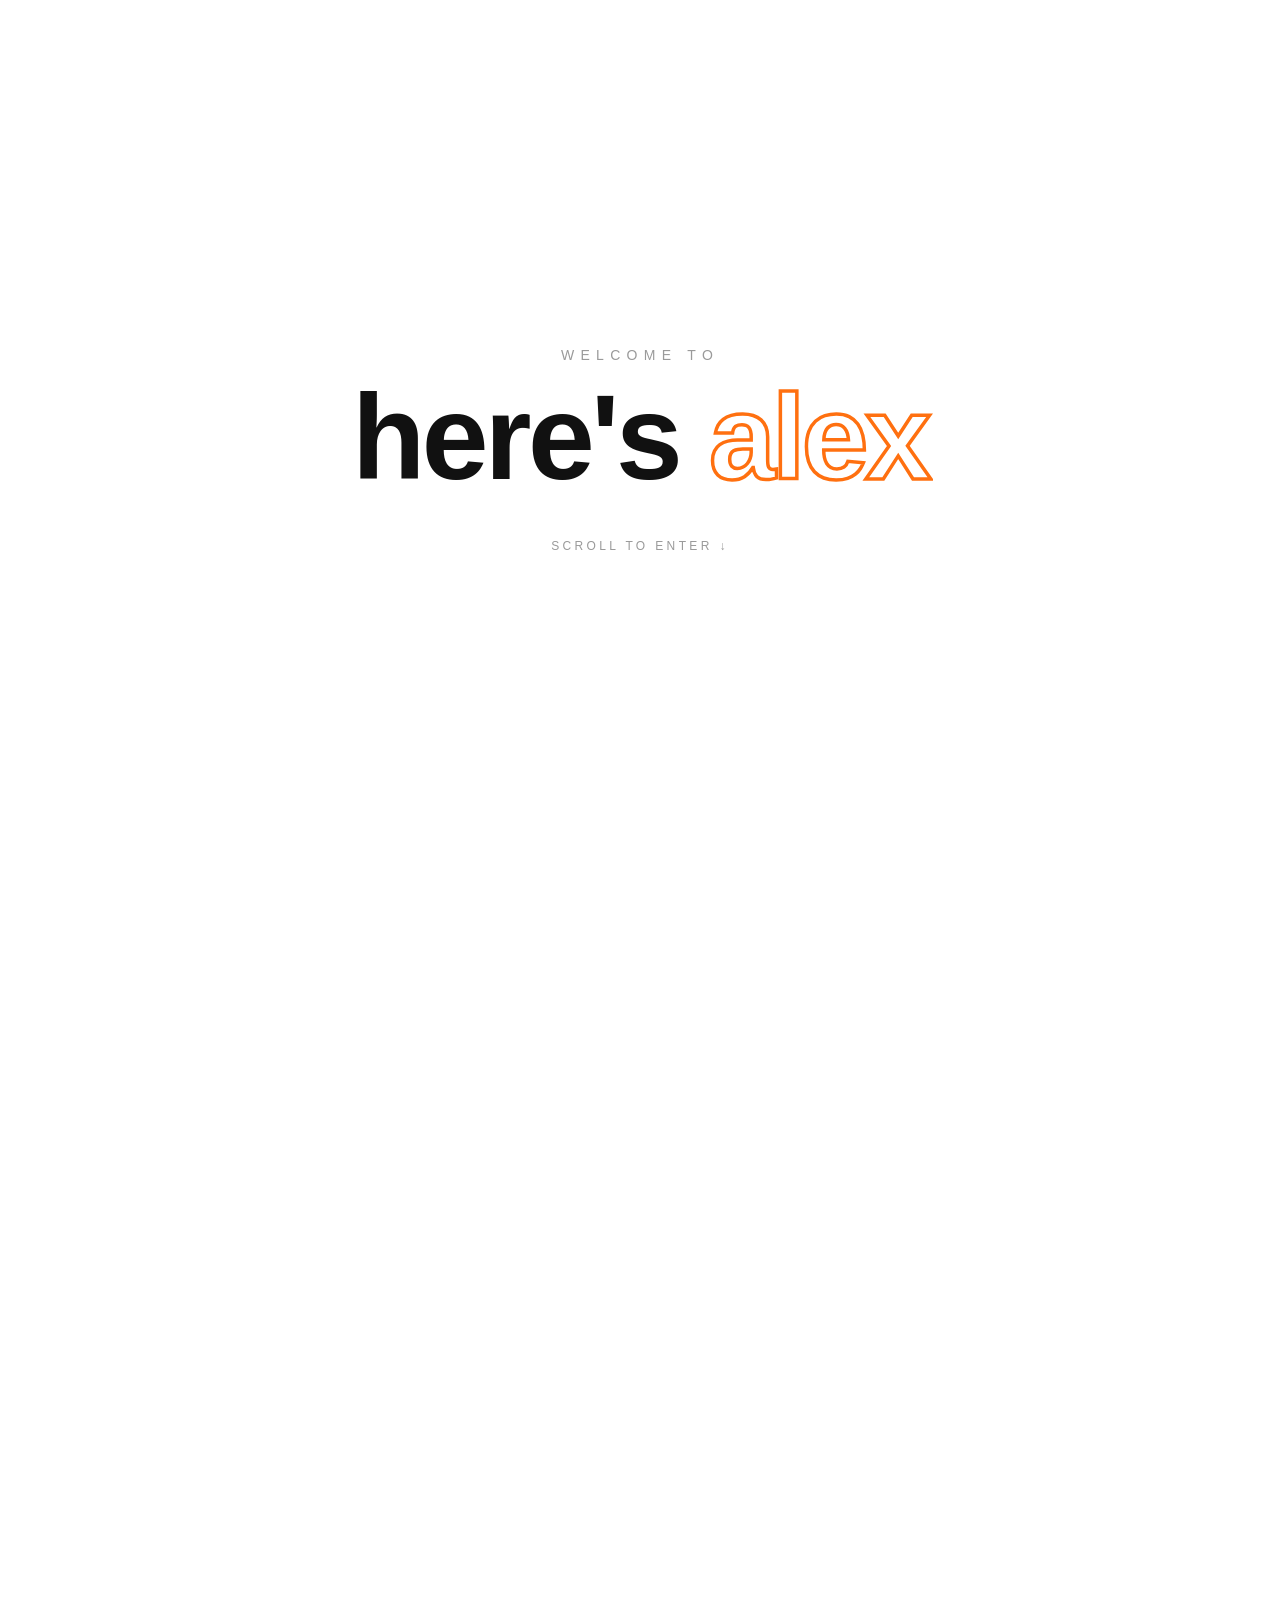
==== index.html @ bb3e1efa "Add real experience/projects, engagement-based HUD timer, project links - HUD timer now counts only " ====
<!DOCTYPE html>
<html lang="en">
<head>
  <meta charset="UTF-8" />
  <meta name="viewport" content="width=device-width, initial-scale=1.0" />
  <title>alex</title>
  <link rel="stylesheet" href="styles.css" />
</head>
<body class="locked">

  <!-- ===== WAAPI WELCOME INTRO (opening splash) ===== -->
  <div class="welcome show" id="welcome" aria-hidden="true">
    <div class="welcome-inner">
      <span class="w-small" id="wSmall">welcome to</span>
      <span class="w-big" id="wBig">here's <span class="cycle">alex</span></span>
      <span class="w-hint" id="wHint">scroll to enter&nbsp;↓</span>
    </div>
  </div>

  <!-- ===== SITE ===== -->
  <main class="site" id="site" aria-hidden="true">

    <!-- fixed header (lives outside the smooth-scroll wrapper) -->
    <header class="nav" id="nav">
      <div class="nav-in">
        <span class="logo">alex</span>
        <div class="nav-right">
          <button class="theme-btn" id="themeBtn" aria-label="Toggle dark mode" title="Toggle dark mode">
            <svg class="ic-moon" viewBox="0 0 24 24" aria-hidden="true"><path d="M21 12.8A9 9 0 1 1 11.2 3a7 7 0 0 0 9.8 9.8z"/></svg>
            <svg class="ic-sun" viewBox="0 0 24 24" aria-hidden="true"><circle cx="12" cy="12" r="4.2"/><line x1="12" y1="2.5" x2="12" y2="5"/><line x1="12" y1="19" x2="12" y2="21.5"/><line x1="2.5" y1="12" x2="5" y2="12"/><line x1="19" y1="12" x2="21.5" y2="12"/><line x1="4.9" y1="4.9" x2="6.4" y2="6.4"/><line x1="17.6" y1="17.6" x2="19.1" y2="19.1"/><line x1="4.9" y1="19.1" x2="6.4" y2="17.6"/><line x1="17.6" y1="6.4" x2="19.1" y2="4.9"/></svg>
          </button>
        </div>
      </div>
    </header>

    <!-- live activity HUD -->
    <aside class="hud" id="hud" aria-hidden="true">
      <div class="hud-row">
        <span class="hud-dot"></span>
        <span class="hud-live">LIVE</span>
        <span class="hud-time" id="hudTime">00:00</span>
      </div>
      <p class="hud-since">since you arrived, alex has</p>
      <p class="hud-metric"><span class="hud-count" id="hudCount">0</span><span class="hud-label" id="hudLabel">ideas sketched</span></p>
    </aside>

    <!-- smooth-scroll content -->
    <div class="smooth-content" id="smoothContent">
      <!-- hero (full-width so the video collage can reach the edges) -->
      <section class="hero">
        <div class="hero-videos" aria-hidden="true">
          <!-- swap each src for your own clip; the container sets portrait/landscape -->
          <div class="vid v1 land"><video src="assets/VSA%20UCR%20APP.mp4" autoplay muted loop playsinline preload="auto"></video></div>
          <div class="vid v2 port"><video src="assets/portrait1.mp4" autoplay muted loop playsinline preload="auto"></video></div>
          <div class="vid v3 port"><video src="assets/sowinugc.mp4" autoplay muted loop playsinline preload="auto"></video></div>
          <div class="vid v4 land"><video src="assets/unemployment.mp4" autoplay muted loop playsinline preload="auto"></video></div>
          <div class="vid v5 land"><video src="assets/roblox.mp4" autoplay muted loop playsinline preload="auto"></video></div>
        </div>

        <div class="wrap hero-copy">
          <p class="hero-kicker" data-reveal>portfolio · 2026</p>
          <h1 class="hero-title" data-reveal>here's <span class="cycle">alex</span><img class="name-gif" src="assets/name.gif" alt="" aria-hidden="true" onerror="this.style.display='none'" /></h1>
          <p class="hero-sub" data-reveal>Hey, I'm Alex — a 4th-year student at Northeastern, all about building things and growing. I'm studying finance, brand management, and data science, and I'm always chasing the next big thing. I love turning my passions into creative and entrepreneurial outlets, with a ton of hands-on experience in social media marketing and project management.</p>
          <div class="hero-scroll" data-reveal><span class="scroll-dot"></span> scroll to begin</div>
        </div>
      </section>

      <!-- story: experience + resume viewer -->
      <div class="wrap">
        <section class="story">
          <article class="panel panel-exp" data-reveal style="--dx:-90px">
            <!-- LEFT: sleek clickable resume preview with version tabs -->
            <div class="exp-resume">
              <!-- pick a résumé version; edit data-file / data-download to add your own -->
              <div class="resume-tabs" id="resumeTabs" role="tablist" aria-label="Choose a résumé version">
                <button class="resume-tab is-active" role="tab" aria-selected="true"
                        data-file="assets/JPMC_Alex_Mohammed_Resume%20%282%29.pdf"
                        data-download="Alex_Mohammed_Finance_Resume.pdf">Finance</button>
                <button class="resume-tab" role="tab" aria-selected="false"
                        data-file="assets/Marketing_Resume.pdf"
                        data-download="Alex_Mohammed_Marketing_Resume.pdf">Marketing</button>
                <button class="resume-tab" role="tab" aria-selected="false"
                        data-file="assets/Data_Resume.pdf"
                        data-download="Alex_Mohammed_Data_Resume.pdf">Data Science</button>
              </div>

              <a class="resume-frame" id="resumeFrame" href="assets/JPMC_Alex_Mohammed_Resume%20%282%29.pdf" target="_blank" rel="noopener" aria-label="Open résumé in a new tab">
                <span class="resume-crop" id="resumeCrop">
                  <object class="resume-doc" data="assets/JPMC_Alex_Mohammed_Resume%20%282%29.pdf#toolbar=0&navpanes=0&scrollbar=0&statusbar=0&view=FitH" type="application/pdf">
                    <span class="resume-fallback">
                      <span class="resume-fallback-ic">📄</span>
                      <span>Drop this résumé in as a PDF (in the site folder) and it'll preview right here.</span>
                    </span>
                  </object>
                </span>
                <span class="resume-overlay"><span class="resume-cta">View résumé ↗</span></span>
              </a>
              <div class="resume-actions">
                <a class="pill" id="resumeDownload" href="assets/JPMC_Alex_Mohammed_Resume%20%282%29.pdf" download="Alex_Mohammed_Finance_Resume.pdf">Download résumé ↓</a>
              </div>
            </div>

            <!-- RIGHT: experience copy -->
            <div class="exp-copy">
              <span class="tl-year">02 · experience</span>
              <h2 class="panel-title">Experience</h2>
              <ul class="tl-list">
                <li><span>2026 —</span> Founder · Sowin</li>
                <li><span>2026 —</span> Incoming Analyst · Wayfair</li>
                <li><span>2025 —</span> Marketing Manager · CSDS, Northeastern</li>
                <li><span>2023 —</span> Student Body President · SGA Northeastern</li>
                <li><span>2021 —</span> Founder · Alex's Eatery</li>
              </ul>
              <p class="tl-text">Founder at heart — from a 5k-MRR baked-goods business to 700k+ monthly organic impressions in marketing, now building a Christian social platform and joining Wayfair as an analyst.</p>
            </div>
          </article>
        </section>
      </div>

      <!-- timeline -->
      <div class="wrap">
        <section class="timeline" id="timeline">
          <div class="tl-line"><span class="tl-fill" id="tlFill"></span></div>
          <span class="tl-arrow" id="tlArrow"></span>

          <div class="tl-item left">
            <span class="tl-node"></span>
            <article class="tl-box" data-reveal>
              <span class="tl-year">03 · hackathon</span>
              <h2 class="tl-title">Math Monsters</h2>
              <div class="ph"></div>
              <p class="tl-text">A gamified math-learning app built at PawHacks — I led UI/UX and frontend. Shipped a working demo and pitch deck.</p>
              <a class="pill" href="https://github.com/Joeweh/MathMonsters" target="_blank" rel="noopener">View project ↗</a>
            </article>
          </div>

          <div class="tl-item right">
            <span class="tl-node"></span>
            <article class="tl-box" data-reveal>
              <span class="tl-year">04 · startup</span>
              <h2 class="tl-title">Sowin</h2>
              <div class="ph"></div>
              <p class="tl-text">Founder — building a Christian social + Bible platform from the ground up. Live on the App Store.</p>
              <a class="pill" href="https://apps.apple.com/us/app/sowin-social-bible-app/id6761856289" target="_blank" rel="noopener">View on App Store ↗</a>
            </article>
          </div>

          <div class="tl-item left">
            <span class="tl-node"></span>
            <article class="tl-box" data-reveal>
              <span class="tl-year">05 · pictures</span>
              <h2 class="tl-title">Gallery</h2>
              <div class="tl-gallery">
                <div class="ph"></div><div class="ph"></div><div class="ph"></div>
                <div class="ph"></div><div class="ph"></div><div class="ph"></div>
              </div>
              <p class="tl-text">A grid for your photos — replace each tile with an image.</p>
            </article>
          </div>

          <div class="tl-item right">
            <span class="tl-node"></span>
            <article class="tl-box" data-reveal>
              <span class="tl-year">06 · contact</span>
              <h2 class="tl-title">Say hello</h2>
              <p class="tl-text">hello@alex.me</p>
              <div class="socials"><span></span><span></span><span></span><span></span></div>
              <button class="pill dark">Get in touch</button>
            </article>
          </div>
        </section>
      </div>

      <!-- integrations-style tool grid -->
      <section class="tools" data-reveal style="--dx:0">
        <div class="tools-head">
          <h2 class="tools-title">The tools I build with</h2>
          <p class="tools-sub">Design, brand, data, and everything in between — the kit I reach for daily.</p>
        </div>
        <div class="tools-grid">
          <div class="tool-card tool-feature">
            <span class="feature-mark">alex's toolbox</span>
            <span class="feature-pill">the essentials</span>
          </div>
          <div class="tool-card"><img src="assets/2.png" alt="" /></div>
          <div class="tool-card"><img src="assets/3.png" alt="" /></div>
          <div class="tool-card"><img src="assets/4.png" alt="" /></div>
          <div class="tool-card"><img src="assets/5.png" alt="" /></div>
          <div class="tool-card"><img src="assets/6.png" alt="" /></div>
          <div class="tool-card"><img src="assets/7.png" alt="" /></div>
        </div>
      </section>

      <footer class="foot">
        <div class="foot-in">
          <span>© 2026 alex</span>
          <span>built with the web animations api</span>
        </div>
      </footer>
    </div>
  </main>

  <script src="script.js"></script>
</body>
</html>
---- styles.css ----
/* ---------- base ---------- */
:root {
  --ink: #111111;
  --muted: #9a9a9a;
  --soft: #666666;
  --line: #e9e9e9;
  --bg: #ffffff;
  --card: #ffffff;
  --ph1: #f2f2f2;
  --ph2: #d9d9d9;
  --ph-bg: #eaeaea;
  --panel: rgba(255, 255, 255, 0.82);
  --swatch: #ececec;
  --shadow: rgba(0, 0, 0, 0.06);
  --live: #e5484d;
  --cursor: url("assets/cursor.png") 32 32, auto;   /* hotspot = image center */
  --ease: cubic-bezier(0.22, 1, 0.36, 1);
}
:root.dark {
  --ink: #f4f4f4;
  --muted: #6f6f6f;
  --soft: #a6a6a6;
  --line: #262626;
  --bg: #0d0d0d;
  --card: #161616;
  --ph1: #1d1d1d;
  --ph2: #2b2b2b;
  --ph-bg: #1f1f1f;
  --panel: rgba(18, 18, 18, 0.72);
  --swatch: #2a2a2a;
  --shadow: rgba(0, 0, 0, 0.5);
}

* { box-sizing: border-box; margin: 0; padding: 0; }

body {
  font-family: -apple-system, BlinkMacSystemFont, "Segoe UI", Inter, Helvetica, Arial, sans-serif;
  color: var(--ink);
  background: var(--bg);
  -webkit-font-smoothing: antialiased;
  overflow-x: hidden;
  letter-spacing: 0.01em;
  transition: background 0.5s var(--ease), color 0.5s var(--ease);
}

/* no scrolling while the login / intro is up */
body.locked { height: 100%; overflow: hidden; }
html:has(body.locked) { overflow: hidden; }

/* ---------- lock / home ---------- */
.lock {
  position: fixed;
  inset: 0;
  z-index: 50;
  display: grid;
  place-items: center;
  perspective: 900px;
  transition: opacity 0.7s var(--ease), transform 0.7s var(--ease);
}
.lock.hide { opacity: 0; transform: scale(1.04); pointer-events: none; }

.parallax {
  position: relative;
  transform-style: preserve-3d;
  will-change: transform;
}
.lock-inner {
  display: flex;
  flex-direction: column;
  align-items: center;
  gap: 28px;
  transform-style: preserve-3d;
  animation: rise 0.9s var(--ease) both;
}
.mark {
  font-size: 15px;
  font-weight: 500;
  letter-spacing: 0.5em;
  text-transform: uppercase;
  color: var(--muted);
  padding-left: 0.5em;
  transform: translateZ(45px);
}

.open-btn, .enter-btn {
  font: inherit;
  font-size: 15px;
  cursor: pointer;
  border: 1px solid var(--ink);
  background: transparent;
  color: var(--ink);
  padding: 14px 32px;
  border-radius: 999px;
  transition: background 0.4s var(--ease), color 0.4s var(--ease), transform 0.4s var(--ease);
}
.open-btn:hover, .enter-btn:hover { background: var(--ink); color: var(--bg); }
.open-btn:active, .enter-btn:active { transform: scale(0.97); }

.gate {
  display: flex;
  flex-direction: column;
  align-items: center;
  gap: 14px;
  max-height: 0;
  opacity: 0;
  overflow: hidden;
  transform: translateY(8px);
  transition: max-height 0.6s var(--ease), opacity 0.5s var(--ease), transform 0.6s var(--ease);
}
.gate.show { max-height: 160px; opacity: 1; transform: translateY(0); }
.gate.shake { animation: shake 0.4s ease; }
.field { display: flex; gap: 10px; align-items: center; }
.pass {
  font: inherit;
  font-size: 15px;
  padding: 13px 18px;
  width: 200px;
  border: 1px solid var(--line);
  border-radius: 999px;
  background: var(--card);
  color: var(--ink);
  outline: none;
  transition: border-color 0.3s var(--ease);
}
.pass:focus { border-color: var(--ink); }
.enter-btn { padding: 13px 24px; }
.hint { font-size: 13px; color: var(--muted); }
.hint span { color: var(--ink); }

/* ---------- WAAPI welcome intro ---------- */
.welcome {
  position: fixed;
  inset: 0;
  z-index: 40;
  background: var(--bg);
  display: none;
  place-items: center;
  opacity: 0;
}
.welcome.show { display: grid; opacity: 1; }
.welcome-inner { text-align: center; }
.w-small {
  display: block;
  font-size: 14px;
  letter-spacing: 0.45em;
  text-transform: uppercase;
  color: var(--muted);
  opacity: 0;               /* WAAPI drives these in */
}
.w-big {
  display: block;
  font-size: clamp(44px, 10vw, 120px);
  font-weight: 800;
  letter-spacing: -0.03em;
  line-height: 1;
  margin-top: 14px;
  opacity: 0;
}
/* per-letter wave fluctuation on the splash "here's alex" (--wi set in JS) */
.wch {
  display: inline-block;
  animation: waveText 1.9s ease-in-out infinite;
  animation-delay: calc(var(--wi, 0) * -0.08s);
}
.cycle .wch { color: transparent; -webkit-text-stroke: 3.5px #ff7010; }
@keyframes waveText {
  0%, 100% { transform: translateY(0.12em); }
  50%      { transform: translateY(-0.12em); }
}
.outline { -webkit-text-stroke: 1.8px var(--ink); color: transparent; }
.w-hint {
  display: block;
  margin-top: 42px;
  font-size: 12px;
  letter-spacing: 0.28em;
  text-transform: uppercase;
  color: var(--muted);
  opacity: 0;                 /* WAAPI fades it in */
  cursor: pointer;
  animation: bob 1.8s var(--ease) infinite;
}

/* ---------- shared bits ---------- */
.pill {
  font: inherit;
  font-size: 13px;
  cursor: pointer;
  border: 1px solid var(--ink);
  background: transparent;
  color: var(--ink);
  padding: 11px 22px;
  border-radius: 999px;
  white-space: nowrap;
  transition: background 0.35s var(--ease), color 0.35s var(--ease), transform 0.3s var(--ease);
}
.pill:hover { background: var(--ink); color: var(--bg); }
.pill:active { transform: scale(0.97); }
.pill.dark { background: var(--ink); color: var(--bg); }
.pill.dark:hover { opacity: 0.85; }

.ph {
  position: relative;
  border-radius: 12px;
  overflow: hidden;
  aspect-ratio: 16 / 10;
  background: var(--ph-bg);
}
.ph::before {
  content: "";
  position: absolute;
  inset: 0;
  background: linear-gradient(135deg, var(--ph1), var(--ph2));
  transition: transform 0.6s var(--ease);
}
.ph::after {
  content: "";
  position: absolute;
  inset: 0;
  background: url("data:image/svg+xml,%3Csvg%20xmlns='http://www.w3.org/2000/svg'%20viewBox='0%200%2024%2024'%20fill='none'%20stroke='%23b0b0b0'%20stroke-width='1.5'%20stroke-linecap='round'%20stroke-linejoin='round'%3E%3Crect%20x='3'%20y='3'%20width='18'%20height='18'%20rx='2'/%3E%3Ccircle%20cx='8.5'%20cy='8.5'%20r='1.6'/%3E%3Cpath%20d='M21%2015l-5-5L5%2021'/%3E%3C/svg%3E") center / 40px no-repeat;
  opacity: 0.55;
  transition: transform 0.6s var(--ease);
}
.ph:hover::before, .ph:hover::after { transform: scale(1.06); }
.ph.portrait { aspect-ratio: 3 / 4; }

/* scroll-reveal: content slides in from a side (--dx set per element in JS) */
[data-reveal] {
  opacity: 0;
  transform: translateX(var(--dx, 0));
  transition: opacity 0.95s var(--ease), transform 0.95s var(--ease);
  transition-delay: calc(var(--i, 0) * 90ms);
  will-change: transform, opacity;
}
[data-reveal].in { opacity: 1; transform: translateX(0); }

/* ---------- site shell ---------- */
.site {
  background: var(--bg);
  opacity: 0;
  pointer-events: none;
  transition: opacity 0.6s var(--ease);
}
.site.reveal { opacity: 1; pointer-events: auto; }

/* header — fixed, sits above the (possibly transformed) content */
.nav {
  position: fixed;
  top: 0; left: 0; right: 0;
  z-index: 30;
  background: var(--panel);
  backdrop-filter: blur(10px);
  -webkit-backdrop-filter: blur(10px);
  border-bottom: 1px solid var(--line);
}
.nav-in {
  max-width: 100%;
  margin: 0;
  padding: 16px 44px;    /* hug the edges instead of a centered container */
  display: flex;
  align-items: center;
  justify-content: space-between;
}
/* nav "alex" runs the exact same color cycle as the hero name (same anim + timing = in sync) */
.logo {
  font-weight: 700;
  font-size: 18px;
  letter-spacing: 0.02em;
  color: #ff7010;
  animation: nameCycle 4s linear infinite;
  will-change: filter;
}
.nav-right { display: flex; align-items: center; gap: 18px; }

/* dark-mode toggle */
.theme-btn {
  display: grid;
  place-items: center;
  width: 40px; height: 40px;
  border-radius: 50%;
  border: 1px solid var(--line);
  background: transparent;
  color: var(--ink);
  cursor: pointer;
  transition: border-color 0.25s var(--ease), transform 0.2s var(--ease);
}
.theme-btn:hover { border-color: var(--ink); }
.theme-btn:active { transform: scale(0.92); }
.theme-btn svg { width: 18px; height: 18px; fill: none; stroke: currentColor; stroke-width: 2; stroke-linecap: round; stroke-linejoin: round; }
.theme-btn .ic-sun { display: none; }
:root.dark .theme-btn .ic-moon { display: none; }
:root.dark .theme-btn .ic-sun { display: block; }

/* smooth-scroll content wrapper */
.smooth-content { width: 100%; }
.smooth-content.smoothing {
  position: fixed;
  top: 0; left: 0;
  z-index: 1;
  will-change: transform;
  backface-visibility: hidden;
}

.wrap { max-width: 1000px; margin: 0 auto; padding: 0 28px; }

/* hero */
.hero {
  min-height: 80vh;
  display: flex;
  flex-direction: column;
  justify-content: center;
  padding: 180px 0 16px;   /* big gap below nav (top); tight gap to the story (bottom) */
}
.hero-kicker { font-size: 12px; letter-spacing: 0.3em; text-transform: uppercase; color: var(--muted); }
.hero-title {
  font-size: clamp(52px, 11vw, 150px);
  font-weight: 800;
  line-height: 0.92;
  letter-spacing: -0.035em;
  margin-top: 18px;
}
.hero-title .outline { -webkit-text-stroke: 2px var(--ink); }
/* "alex" is outlined text that cycles the gif's colors (GPU hue-rotate) */
.cycle {
  color: transparent;
  -webkit-text-stroke: 3.5px #ff7010;   /* thicker than the old 2px; orange base for hue-rotate */
  animation: nameCycle 4s linear infinite;
  will-change: filter;
}
@keyframes nameCycle {
  from { filter: hue-rotate(0deg); }
  to   { filter: hue-rotate(360deg); }
}
.name-gif {
  height: 0.72em;          /* scales with the title size */
  width: auto;
  vertical-align: -0.06em; /* nudge to sit on the text */
  margin-left: 0.22em;
  border-radius: 16px;
  object-fit: cover;
}
.hero-sub { margin-top: 26px; max-width: 44ch; font-size: 16px; color: var(--soft); line-height: 1.65; }
.hero-scroll {
  margin-top: 44px;
  width: fit-content;   /* don't span full width and block the video behind it */
  display: flex;
  align-items: center;
  gap: 12px;
  font-size: 12px;
  letter-spacing: 0.2em;
  text-transform: uppercase;
  color: var(--muted);
}
.scroll-dot {
  width: 22px; height: 22px;
  border-radius: 50%;
  border: 1px solid var(--muted);
  position: relative;
}
.scroll-dot::after {
  content: "";
  position: absolute;
  left: 50%; top: 5px;
  width: 3px; height: 6px;
  border-radius: 2px;
  background: var(--muted);
  transform: translateX(-50%);
  animation: scrolldot 1.6s var(--ease) infinite;
}

/* hero video collage — translucent, behind the text, brighten on hover (no scaling) */
.hero { position: relative; }
/* container ignores the mouse so hovers reach videos behind it; text re-enables it */
.hero-copy { position: relative; z-index: 2; pointer-events: none; }
.hero-copy > * { pointer-events: auto; }
.hero-videos { position: absolute; inset: 0; z-index: 1; pointer-events: none; }

.vid {
  position: absolute;
  border-radius: 14px;
  overflow: hidden;
  background: var(--ph-bg);
  box-shadow: 0 18px 50px var(--shadow);
  opacity: 0;                   /* revealed by JS after the text animates in */
  pointer-events: auto;         /* still hoverable where not covered by text */
  transition: opacity 0.75s var(--ease);
  animation: vfloat 7s ease-in-out infinite;
  will-change: transform, opacity;
}
.vid.in { opacity: 0.3; }               /* translucent resting state */
.vid.in:hover { opacity: 0.96; }        /* more apparent on hover — opacity only, never grows */
.vid video { width: 100%; height: 100%; object-fit: cover; display: block; }

.vid.land { width: 210px; aspect-ratio: 16 / 10; }
.vid.port { width: 150px; aspect-ratio: 9 / 16; }

.v1 { left: 3%;  top: 15%; animation-duration: 7s;   animation-delay: 0s; }
.v2 { left: 6%;  top: 40%; animation-duration: 9s;   animation-delay: -3s; }
.v3 { right: 6%; top: 15%; animation-duration: 8s;   animation-delay: -1.5s; }
.v4 { left: 51%; top: 60%; animation-duration: 6.5s; animation-delay: -4s; }
.v5 { right: 13%; top: 66%; animation-duration: 7.5s; animation-delay: -2s; }

@keyframes vfloat { 0%,100% { transform: translateY(-7px); } 50% { transform: translateY(7px); } }

/* ---------- toolkit: full-width rotating logo marquee ---------- */
.toolkit { padding: 24px 0 6px; }
.toolkit-head { padding: 0 20px; text-align: center; }   /* small + centered */
.toolkit-title { font-size: clamp(18px, 2.4vw, 24px); font-weight: 700; letter-spacing: -0.01em; margin: 6px 0 4px; }
.toolkit-sub { font-size: 13px; margin-bottom: 22px; }
.marquee {
  overflow: hidden;
  width: 100%;
  padding: 48px 0;                          /* much taller bar */
  background: rgba(18, 18, 18, 0.45);       /* dark, translucent (flat) */
  border-top: 1px solid rgba(255, 255, 255, 0.08);
  border-bottom: 1px solid rgba(255, 255, 255, 0.08);
  -webkit-mask-image: linear-gradient(90deg, transparent, #000 7%, #000 93%, transparent);
  mask-image: linear-gradient(90deg, transparent, #000 7%, #000 93%, transparent);
}
.marquee-track {
  display: flex;
  gap: 22px;
  width: max-content;
  animation: marquee 32s linear infinite;
}
.marquee:hover .marquee-track { animation-play-state: paused; }   /* pause on hover */
.logo-chip {
  flex: 0 0 auto;
  width: 210px;
  height: 130px;
  border-radius: 16px;
  background-color: rgba(255, 255, 255, 0.05);
  border: 1px solid rgba(255, 255, 255, 0.12);
  background-image: url("data:image/svg+xml,%3Csvg%20xmlns='http://www.w3.org/2000/svg'%20viewBox='0%200%2024%2024'%20fill='none'%20stroke='%23888'%20stroke-width='1.5'%20stroke-linecap='round'%20stroke-linejoin='round'%3E%3Crect%20x='3'%20y='3'%20width='18'%20height='18'%20rx='2'/%3E%3Ccircle%20cx='8.5'%20cy='8.5'%20r='1.6'/%3E%3Cpath%20d='M21%2015l-5-5L5%2021'/%3E%3C/svg%3E");
  background-repeat: no-repeat;
  background-position: center;
  background-size: 42px;
}
/* real logos: sit on the dark bar in color, slightly translucent, full on hover */
img.logo-chip {
  background: none;
  border: none;
  object-fit: contain;
  padding: 22px;
  opacity: 0.5;
  transition: opacity 0.35s var(--ease);
}
img.logo-chip:hover { opacity: 1; }
@keyframes marquee { from { transform: translateX(0); } to { transform: translateX(-50%); } }

/* ---------- story: big panels linked by a looping arrow ---------- */
.story { position: relative; padding: 10px 0 30px; }
.panel {
  width: 66%;
  background: var(--card);
  border: 1px solid var(--line);
  border-radius: 24px;
  padding: 40px;
  box-shadow: 0 24px 70px var(--shadow);
}
.panel-a { margin-right: auto; }   /* 2/3, hugging the left */
.panel-b { margin-left: auto; }    /* 2/3, hugging the right */
.panel-title { font-size: clamp(28px, 4.4vw, 44px); font-weight: 800; letter-spacing: -0.02em; margin: 10px 0 24px; }
.panel-a .panel-body { display: grid; grid-template-columns: 190px 1fr; gap: 30px; align-items: center; }
.panel-a .panel-body .ph { aspect-ratio: 3 / 4; }
.panel-copy .pill { margin-top: 20px; }
.panel-b .tl-list li { font-size: 16px; }

/* experience panel: resume viewer (left) + copy (right), full-width & left-aligned */
.panel-exp {
  /* shift left on wide screens (never past the viewport edge on smaller ones) */
  --shift: clamp(0px, calc((100vw - 1000px) / 2), 120px);
  width: calc(100% + var(--shift));
  margin-left: calc(-1 * var(--shift));
  margin-right: auto;
  display: grid;
  grid-template-columns: minmax(300px, 44%) 1fr;
  gap: 44px;
  align-items: stretch;
}
.exp-resume { display: flex; flex-direction: column; gap: 14px; }
/* résumé version selector */
.resume-tabs { display: flex; gap: 8px; flex-wrap: wrap; }
.resume-tab {
  font: inherit;
  font-size: 12.5px;
  cursor: pointer;
  padding: 8px 15px;
  border-radius: 999px;
  border: 1px solid rgba(255, 255, 255, 0.22);
  background: rgba(255, 255, 255, 0.05);
  color: rgba(255, 255, 255, 0.75);
  white-space: nowrap;
  transition: background 0.3s var(--ease), color 0.3s var(--ease), border-color 0.3s var(--ease);
}
.resume-tab:hover { color: #fff; border-color: rgba(255, 255, 255, 0.45); }
.resume-tab.is-active { background: #fff; color: #111; border-color: #fff; }
/* clickable media-style tile, sized to a letter page so the PDF fills it edge-to-edge */
.resume-frame {
  position: relative;
  display: block;
  width: 100%;
  aspect-ratio: 8.5 / 11;
  border-radius: 18px;
  overflow: hidden;
  padding: 3px;                       /* thickness of the animated border */
  background: transparent;
  text-decoration: none;
  cursor: pointer;
}
/* color-cycling border — same hue-rotate loop as the "alex" name */
.resume-frame::before {
  content: "";
  position: absolute;
  inset: 0;
  border-radius: 18px;
  background: conic-gradient(from 0deg, #ff7010, #ff3d81, #b14dff, #3d7bff, #21c8ff, #2bd67b, #ffd23f, #ff7010);
  animation: nameCycle 4s linear infinite;
}
/* inner crop: clips the PDF's scrollbar out of view and rounds the corners */
.resume-crop {
  position: relative;
  z-index: 1;
  display: block;
  width: 100%;
  height: 100%;
  border-radius: 15px;
  overflow: hidden;
  background: #fff;
}
.resume-doc {
  width: calc(100% + 17px);           /* push the scrollbar past the crop edge */
  height: 100%;
  border: 0;
  display: block;
  background: #fff;
  pointer-events: none;               /* not interactive — clicks open the full PDF */
}
.resume-fallback {
  height: 100%;
  display: flex;
  flex-direction: column;
  align-items: center;
  justify-content: center;
  gap: 14px;
  text-align: center;
  padding: 32px;
  background: var(--ph-bg);
  color: var(--soft);
  font-size: 14px;
  line-height: 1.6;
}
.resume-fallback-ic { font-size: 38px; opacity: 0.65; }
/* hover reveal, like the hero videos */
.resume-overlay {
  position: absolute;
  inset: 3px;
  z-index: 2;
  border-radius: 15px;
  display: flex;
  align-items: flex-end;
  justify-content: center;
  padding: 18px;
  background: linear-gradient(to top, rgba(0, 0, 0, 0.5), rgba(0, 0, 0, 0) 45%);
  opacity: 0;
  transition: opacity 0.35s var(--ease);
  pointer-events: none;
}
.resume-frame:hover .resume-overlay { opacity: 1; }
.resume-cta {
  font-size: 13px;
  color: #fff;
  background: rgba(0, 0, 0, 0.55);
  border: 1px solid rgba(255, 255, 255, 0.4);
  padding: 9px 16px;
  border-radius: 999px;
  -webkit-backdrop-filter: blur(4px);
  backdrop-filter: blur(4px);
}
.resume-actions { display: flex; gap: 10px; flex-wrap: wrap; }
.resume-actions .pill { display: inline-block; text-decoration: none; text-align: center; }
.exp-copy { display: flex; flex-direction: column; justify-content: center; }
.exp-copy .panel-title { margin-top: 10px; }
.exp-copy .tl-list li { font-size: 16px; }

/* ---------- timeline ---------- */
.timeline { position: relative; padding: 40px 0 100px; }
.tl-line {
  position: absolute;
  top: 0; bottom: 0;
  left: 50%;
  width: 2px;
  background: var(--line);
  transform: translateX(-50%);
}
.tl-fill {
  position: absolute;
  left: 0; top: 0;
  width: 100%;
  height: 100%;
  background: #ff5e5e;
  transform: scaleY(0);
  transform-origin: top;
  transition: background 0.45s ease;   /* GD-style color-trigger fade */
}
/* geometry-dash style marker that rides the tip of the fill */
.tl-arrow {
  position: absolute;
  top: 0; left: 50%;
  width: 0; height: 0;
  border-left: 12px solid transparent;
  border-right: 12px solid transparent;
  border-top: 17px solid currentColor;
  color: #ff5e5e;
  transform: translate(-50%, 0);
  filter: drop-shadow(0 0 10px currentColor);
  transition: color 0.45s ease;
  z-index: 3;
  pointer-events: none;
}
.tl-item {
  position: relative;
  width: 50%;
  padding: 30px 52px;
}
.tl-item.left { left: 0; }
.tl-item.right { left: 50%; }
.tl-node {
  position: absolute;
  top: 52px;
  width: 14px; height: 14px;
  border-radius: 50%;
  background: var(--bg);
  border: 2px solid var(--ink);
  z-index: 2;
  transition: transform 0.45s var(--ease), background 0.45s var(--ease);
}
.tl-item.left .tl-node { right: -7px; }
.tl-item.right .tl-node { left: -7px; }
.tl-item.active .tl-node { background: var(--ink); transform: scale(1.6); }

.tl-box {
  background: var(--card);
  border: 1px solid var(--line);
  border-radius: 18px;
  padding: 26px;
  box-shadow: 0 14px 50px var(--shadow);
}
.tl-year { font-size: 11px; letter-spacing: 0.22em; text-transform: uppercase; color: var(--muted); }
.tl-title { font-size: 24px; font-weight: 700; letter-spacing: -0.01em; margin: 8px 0 16px; }
.tl-box .ph { margin-bottom: 4px; }
.tl-text { font-size: 14px; color: var(--soft); line-height: 1.65; margin: 16px 0 18px; }
.tl-list { list-style: none; margin: 4px 0 4px; }
.tl-list li {
  display: flex;
  gap: 12px;
  padding: 12px 0;
  border-bottom: 1px solid var(--line);
  font-size: 15px;
}
.tl-list li:last-child { border-bottom: none; }
.tl-list li span { color: var(--muted); min-width: 62px; }
.tl-gallery { display: grid; grid-template-columns: repeat(3, 1fr); gap: 10px; }
.tl-gallery .ph { aspect-ratio: 1 / 1; border-radius: 10px; }
.socials { display: flex; gap: 10px; margin: 16px 0 20px; }
.socials span {
  width: 30px; height: 30px;
  border-radius: 50%;
  background: var(--swatch);
  transition: background 0.25s var(--ease);
  cursor: pointer;
}
.socials span:hover { background: var(--ink); }

/* ---------- live activity HUD ---------- */
.hud {
  position: fixed;
  left: 22px; bottom: 22px;
  z-index: 30;
  width: 224px;
  padding: 15px 17px;
  background: var(--panel);
  backdrop-filter: blur(12px);
  -webkit-backdrop-filter: blur(12px);
  border: 1px solid var(--line);
  border-radius: 16px;
  box-shadow: 0 16px 50px var(--shadow);
  opacity: 0;
  transform: translateY(14px) scale(0.98);
  transition: opacity 0.6s var(--ease), transform 0.6s var(--ease);
  pointer-events: none;
}
.hud.show { opacity: 1; transform: none; }
.hud-row { display: flex; align-items: center; gap: 8px; font-size: 12px; letter-spacing: 0.08em; }
.hud-dot {
  width: 8px; height: 8px;
  border-radius: 50%;
  background: var(--live);
  animation: pulse 1.6s infinite;
}
.hud-live { font-weight: 700; }
.hud-time { margin-left: auto; color: var(--muted); font-variant-numeric: tabular-nums; }
.hud-since { font-size: 11px; color: var(--muted); margin-top: 12px; }
.hud-metric { display: flex; align-items: baseline; gap: 8px; margin-top: 4px; }
.hud-count { font-size: 26px; font-weight: 800; font-variant-numeric: tabular-nums; line-height: 1; }
.hud-label { font-size: 13px; color: var(--soft); }

/* ---------- integrations-style tool grid ---------- */
.tools { padding: 80px 0 50px; }
.tools-head { text-align: center; max-width: 640px; margin: 0 auto 44px; padding: 0 20px; }
.tools-title { font-size: clamp(26px, 4vw, 40px); font-weight: 800; letter-spacing: -0.02em; }
.tools-sub { margin-top: 12px; color: var(--soft); font-size: 15px; line-height: 1.6; }
.tools-grid {
  max-width: 1100px;
  margin: 0 auto;
  padding: 0 28px;
  display: grid;
  grid-template-columns: repeat(4, 1fr);
  gap: 18px;
}
.tool-card {
  aspect-ratio: 1 / 1;
  background: var(--card);
  border: 1px solid var(--line);
  border-radius: 22px;
  box-shadow: 0 16px 40px var(--shadow);
  display: grid;
  place-items: center;
  padding: 24px;
  transition: transform 0.3s var(--ease), box-shadow 0.3s var(--ease);
}
.tool-card:hover { transform: translateY(-5px); box-shadow: inset 0 1px 0 rgba(150, 120, 175, 0.28), 0 32px 68px rgba(0, 0, 0, 0.46); }
.tool-card img {
  max-width: 64%;
  max-height: 54%;
  object-fit: contain;
  filter: grayscale(1) brightness(0) invert(1);   /* white on the dark card */
  opacity: 0.62;
  transition: filter 0.35s var(--ease), opacity 0.35s var(--ease);
}
.tool-card:hover img { filter: none; opacity: 1; }   /* full color on hover */
/* empty placeholder cards get the image icon */
.tool-card:empty {
  background-image: url("data:image/svg+xml,%3Csvg%20xmlns='http://www.w3.org/2000/svg'%20viewBox='0%200%2024%2024'%20fill='none'%20stroke='%23b0b0b0'%20stroke-width='1.5'%20stroke-linecap='round'%20stroke-linejoin='round'%3E%3Crect%20x='3'%20y='3'%20width='18'%20height='18'%20rx='2'/%3E%3Ccircle%20cx='8.5'%20cy='8.5'%20r='1.6'/%3E%3Cpath%20d='M21%2015l-5-5L5%2021'/%3E%3C/svg%3E");
  background-repeat: no-repeat;
  background-position: center;
  background-size: 40px;
  opacity: 0.7;
}
/* slim featured banner — small + centered so the tools stay the main point */
.tool-feature {
  grid-column: 2 / 4;
  grid-row: 1;
  aspect-ratio: auto;
  background: #0e1120;
  border-color: #0e1120;
  color: #fff;
  display: flex;
  flex-direction: column;
  align-items: center;
  justify-content: center;
  gap: 12px;
  text-align: center;
  box-shadow: 0 24px 60px rgba(0, 0, 0, 0.35);
}
.feature-mark { font-size: clamp(26px, 3.4vw, 38px); font-weight: 800; letter-spacing: -0.02em; color: #ff7010; animation: nameCycle 4s linear infinite; white-space: nowrap; }
.feature-pill { font-size: 12px; padding: 8px 16px; border-radius: 999px; background: rgba(255, 255, 255, 0.1); border: 1px solid rgba(255, 255, 255, 0.18); }

/* ---------- Frame 9-style dark glass card on all card boxes ---------- */
/* rebuilt in CSS (fill #0C0C14, purple top rim, soft shadow) so it scales to any box */
.panel-exp, .tl-box, .tool-card {
  background: rgba(12, 12, 20, 0.94);              /* near-black like Frame 9, a touch translucent */
  -webkit-backdrop-filter: blur(10px) saturate(130%);
  backdrop-filter: blur(10px) saturate(130%);
  border: 1px solid rgba(255, 255, 255, 0.07);
  box-shadow: inset 0 1px 0 rgba(150, 120, 175, 0.28),  /* faint purple rim light */
              0 26px 60px rgba(0, 0, 0, 0.38);
}
/* the card graphic is always dark, so force light, readable text on top */
.panel-exp, .panel-exp .panel-title, .tl-box, .tl-box .tl-title { color: #f5f5f7; }
.panel-exp .tl-year, .tl-box .tl-year,
.panel-exp .tl-text, .tl-box .tl-text,
.panel-exp .tl-list li span, .tl-box .tl-list li span { color: rgba(255, 255, 255, 0.6); }
.panel-exp .tl-list li, .tl-box .tl-list li { border-bottom-color: rgba(255, 255, 255, 0.14); }
.panel-exp .pill, .tl-box .pill { border-color: rgba(255, 255, 255, 0.55); color: #fff; background: transparent; text-decoration: none; display: inline-block; }
.panel-exp .pill:hover, .tl-box .pill:hover,
.panel-exp .pill.dark, .tl-box .pill.dark { background: #fff; color: #111; }

/* résumé card: use the actual Frame 9.png via 9-slice so corners/shadow never distort */
.panel-exp {
  background: transparent;
  -webkit-backdrop-filter: none;
  backdrop-filter: none;
  border: 30px solid transparent;
  border-image: url("assets/Frame%209.png") 82 98 109 97 fill / 30px / 0 stretch;
  border-radius: 0;
  box-shadow: none;
}

/* ---------- footer ---------- */
.foot { border-top: 1px solid var(--line); padding: 40px 0; }
.foot-in {
  max-width: 1120px;
  margin: 0 auto;
  padding: 0 28px;
  display: flex;
  justify-content: space-between;
  font-size: 13px;
  color: var(--muted);
}

/* ---------- keyframes ---------- */
@keyframes rise { from { opacity: 0; transform: translateY(14px); } to { opacity: 1; transform: translateY(0); } }
@keyframes shake { 0%,100%{transform:translateX(0)} 20%{transform:translateX(-7px)} 40%{transform:translateX(7px)} 60%{transform:translateX(-5px)} 80%{transform:translateX(5px)} }
@keyframes pulse { 0%{box-shadow:0 0 0 0 rgba(229,72,77,.5)} 70%{box-shadow:0 0 0 8px rgba(229,72,77,0)} 100%{box-shadow:0 0 0 0 rgba(229,72,77,0)} }
@keyframes scrolldot { 0%{opacity:0;transform:translate(-50%,0)} 40%{opacity:1} 100%{opacity:0;transform:translate(-50%,7px)} }
@keyframes bob { 0%,100%{transform:translateY(0)} 50%{transform:translateY(6px)} }

/* ---------- responsive ---------- */
@media (max-width: 760px) {
  .tl-line { left: 18px; }
  .tl-item, .tl-item.left, .tl-item.right { width: 100%; left: 0; padding: 24px 0 24px 46px; }
  .tl-item.left .tl-node, .tl-item.right .tl-node { left: 11px; right: auto; }
  .tl-arrow { left: 18px; }
  .hud { left: 12px; right: 12px; bottom: 12px; width: auto; }
  .nav-in { padding: 14px 18px; }
  .hero-videos { display: none; }   /* collage is desktop-only to avoid clutter */
  .panel { width: 100%; padding: 28px; }
  .panel-a .panel-body { grid-template-columns: 1fr; }
  .panel-exp { grid-template-columns: 1fr; gap: 28px; }
  .resume-frame { max-width: 460px; }
  .logo-chip { width: 160px; height: 100px; }
  .toolkit-head { padding: 0 18px; }
  .tools-grid { grid-template-columns: repeat(2, 1fr); }
  .tool-feature { grid-column: 1 / 3; grid-row: auto; aspect-ratio: 16 / 6; }
}

/* ---------- custom image cursor (site-wide, incl. clickable elements) ---------- */
html { cursor: var(--cursor); }
a, button, .pill, .open-btn, .enter-btn, .theme-btn, .w-hint,
.socials span, .tl-box, .ph, .name-gif, .pass {
  cursor: var(--cursor);
}

/* ---------- reduced motion ---------- */
@media (prefers-reduced-motion: reduce) {
  *, *::before, *::after { animation-duration: 0.001ms !important; animation-iteration-count: 1 !important; transition-duration: 0.001ms !important; }
}
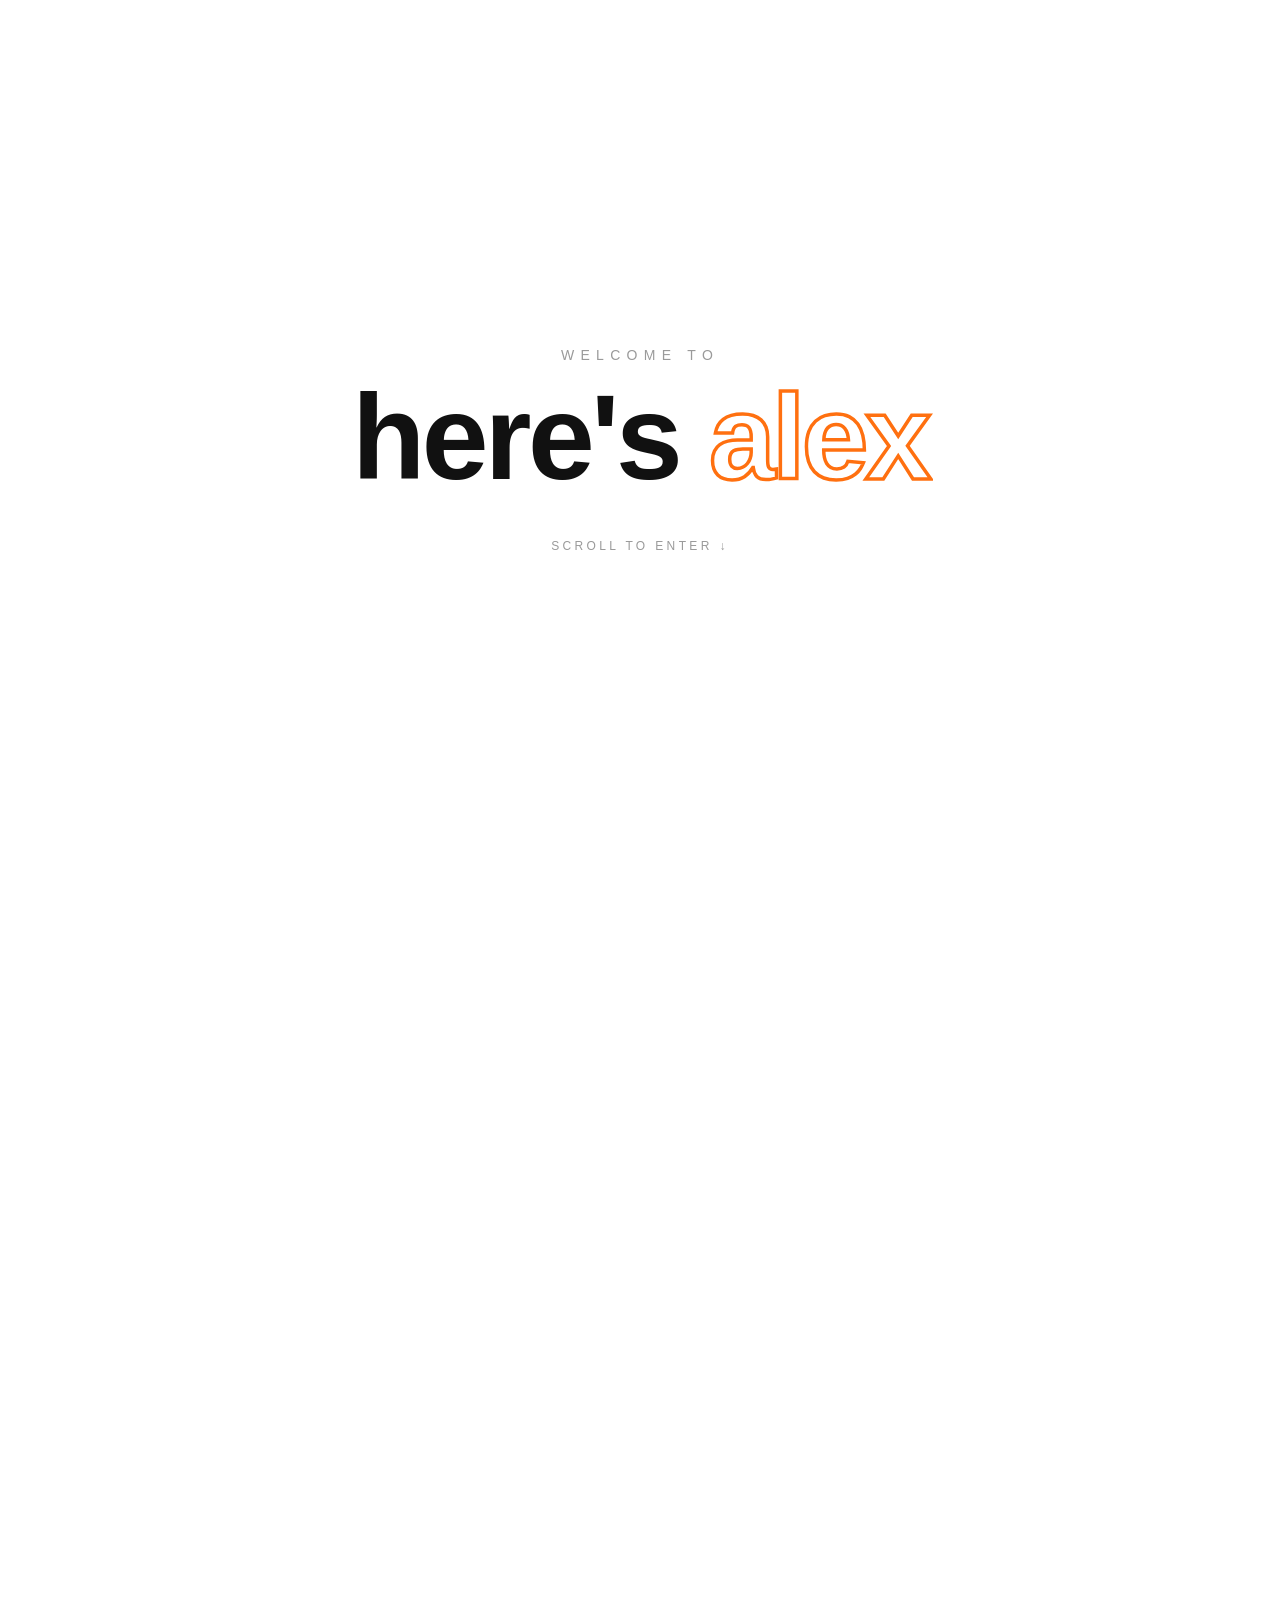
==== commit 1618e1f1: "Populate projects, thumbnails, and contact links - New Portal Card project (Finhacks) with banner + " ====
--- a/index.html
+++ b/index.html
@@ -128,9 +128,13 @@
             <article class="tl-box" data-reveal>
               <span class="tl-year">03 · hackathon</span>
               <h2 class="tl-title">Math Monsters</h2>
-              <div class="ph"></div>
-              <p class="tl-text">A gamified math-learning app built at PawHacks — I led UI/UX and frontend. Shipped a working demo and pitch deck.</p>
-              <a class="pill" href="https://github.com/Joeweh/MathMonsters" target="_blank" rel="noopener">View project ↗</a>
+              <div class="ph"><img src="assets/Math%20Monsters%20%2830%29.png" alt="Math Monsters" /></div>
+              <ul class="tl-bullets">
+                <li>Gamified math-learning app built at PawHacks; I led UI/UX and frontend.</li>
+                <li>Shipped a working demo and pitch deck.</li>
+                <li>Won the hackathon's gaming track.</li>
+              </ul>
+              <a class="pill" href="https://devpost.com/software/math-monsters" target="_blank" rel="noopener">View project ↗</a>
             </article>
           </div>
 
@@ -139,7 +143,7 @@
             <article class="tl-box" data-reveal>
               <span class="tl-year">04 · startup</span>
               <h2 class="tl-title">Sowin</h2>
-              <div class="ph"></div>
+              <div class="ph"><img src="assets/updated%20figma%20design.png" alt="Sowin app profile view" style="object-position: center bottom;" /></div>
               <p class="tl-text">Founder — building a Christian social + Bible platform from the ground up. Live on the App Store.</p>
               <a class="pill" href="https://apps.apple.com/us/app/sowin-social-bible-app/id6761856289" target="_blank" rel="noopener">View on App Store ↗</a>
             </article>
@@ -148,24 +152,41 @@
           <div class="tl-item left">
             <span class="tl-node"></span>
             <article class="tl-box" data-reveal>
-              <span class="tl-year">05 · pictures</span>
-              <h2 class="tl-title">Gallery</h2>
-              <div class="tl-gallery">
-                <div class="ph"></div><div class="ph"></div><div class="ph"></div>
-                <div class="ph"></div><div class="ph"></div><div class="ph"></div>
-              </div>
-              <p class="tl-text">A grid for your photos — replace each tile with an image.</p>
+              <span class="tl-year">05 · project</span>
+              <h2 class="tl-title">Markowitz Portfolio Optimization</h2>
+              <ul class="tl-bullets">
+                <li>Solved the tangent (max-Sharpe) portfolio across 13 stocks with mean-variance optimization — building the full covariance matrix and inverting it to derive the optimal weights.</li>
+                <li>Ran a CAPM single-index regression on every stock for beta, Jensen's alpha, R², and firm-specific risk, with complete ANOVA output (t-stats, p-values, 95% CIs).</li>
+                <li>Benchmarked risk-adjusted performance — annualized Sharpe, M², information ratio, and tracking error — against the SPY market index.</li>
+                <li>Built a Treynor-Black Single Index Model portfolio and a $1,000 allocation; both it and the tangent portfolio beat the market (annualized Sharpe &gt; 1.18).</li>
+              </ul>
+              <a class="pill" href="assets/Markowitz%20Analysis%20.xlsx" download>View the model ↓</a>
             </article>
           </div>
 
           <div class="tl-item right">
             <span class="tl-node"></span>
             <article class="tl-box" data-reveal>
-              <span class="tl-year">06 · contact</span>
+              <span class="tl-year">06 · hackathon</span>
+              <h2 class="tl-title">Portal Card</h2>
+              <div class="ph"><img src="assets/Portal%20Card.png" alt="Portal Card" /></div>
+              <ul class="tl-bullets">
+                <li>Spearheaded ideation and product direction for the team at Finhacks.</li>
+                <li>Ran project management and led the UI/UX design end-to-end.</li>
+                <li>Won the hackathon.</li>
+              </ul>
+              <a class="pill" href="https://devpost.com/software/portal-card" target="_blank" rel="noopener">View project ↗</a>
+            </article>
+          </div>
+
+          <div class="tl-item left">
+            <span class="tl-node"></span>
+            <article class="tl-box" data-reveal>
+              <span class="tl-year">07 · contact</span>
               <h2 class="tl-title">Say hello</h2>
-              <p class="tl-text">hello@alex.me</p>
+              <p class="tl-text"><a href="mailto:mohammed.al@northeastern.edu" style="color:inherit;text-decoration:none">mohammed.al@northeastern.edu</a></p>
               <div class="socials"><span></span><span></span><span></span><span></span></div>
-              <button class="pill dark">Get in touch</button>
+              <a class="pill dark" href="https://dot.cards/alexmohammed" target="_blank" rel="noopener">Get in touch ↗</a>
             </article>
           </div>
         </section>
@@ -185,7 +206,7 @@
           <div class="tool-card"><img src="assets/2.png" alt="" /></div>
           <div class="tool-card"><img src="assets/3.png" alt="" /></div>
           <div class="tool-card"><img src="assets/4.png" alt="" /></div>
-          <div class="tool-card"><img src="assets/5.png" alt="" /></div>
+          <div class="tool-card"><img src="assets/8.png" alt="" /></div>
           <div class="tool-card"><img src="assets/6.png" alt="" /></div>
           <div class="tool-card"><img src="assets/7.png" alt="" /></div>
         </div>
--- a/styles.css
+++ b/styles.css
@@ -222,6 +222,8 @@
 }
 .ph:hover::before, .ph:hover::after { transform: scale(1.06); }
 .ph.portrait { aspect-ratio: 3 / 4; }
+/* a real thumbnail image fills the placeholder and covers the icon */
+.ph img { position: absolute; inset: 0; width: 100%; height: 100%; object-fit: cover; z-index: 1; }
 
 /* scroll-reveal: content slides in from a side (--dx set per element in JS) */
 [data-reveal] {
@@ -528,8 +530,10 @@
   background: #fff;
 }
 .resume-doc {
-  width: calc(100% + 17px);           /* push the scrollbar past the crop edge */
+  /* overscale + center so the PDF viewer's side gutters + scrollbar are clipped off */
+  width: calc(100% + 48px);
   height: 100%;
+  margin-left: -24px;
   border: 0;
   display: block;
   background: #fff;
@@ -661,6 +665,25 @@
 .tl-list li span { color: var(--muted); min-width: 62px; }
 .tl-gallery { display: grid; grid-template-columns: repeat(3, 1fr); gap: 10px; }
 .tl-gallery .ph { aspect-ratio: 1 / 1; border-radius: 10px; }
+/* project bullet list (on the dark cards) */
+.tl-bullets { list-style: none; margin: 10px 0 18px; padding: 0; }
+.tl-bullets li {
+  position: relative;
+  padding: 7px 0 7px 20px;
+  font-size: 13.5px;
+  line-height: 1.55;
+  color: rgba(255, 255, 255, 0.72);
+}
+.tl-bullets li::before {
+  content: "";
+  position: absolute;
+  left: 2px;
+  top: 13px;
+  width: 5px;
+  height: 5px;
+  border-radius: 50%;
+  background: #ff7010;
+}
 .socials { display: flex; gap: 10px; margin: 16px 0 20px; }
 .socials span {
   width: 30px; height: 30px;
@@ -732,12 +755,8 @@
 .tool-card img {
   max-width: 64%;
   max-height: 54%;
-  object-fit: contain;
-  filter: grayscale(1) brightness(0) invert(1);   /* white on the dark card */
-  opacity: 0.62;
-  transition: filter 0.35s var(--ease), opacity 0.35s var(--ease);
-}
-.tool-card:hover img { filter: none; opacity: 1; }   /* full color on hover */
+  object-fit: contain;   /* original colors — no masking / silhouette */
+}
 /* empty placeholder cards get the image icon */
 .tool-card:empty {
   background-image: url("data:image/svg+xml,%3Csvg%20xmlns='http://www.w3.org/2000/svg'%20viewBox='0%200%2024%2024'%20fill='none'%20stroke='%23b0b0b0'%20stroke-width='1.5'%20stroke-linecap='round'%20stroke-linejoin='round'%3E%3Crect%20x='3'%20y='3'%20width='18'%20height='18'%20rx='2'/%3E%3Ccircle%20cx='8.5'%20cy='8.5'%20r='1.6'/%3E%3Cpath%20d='M21%2015l-5-5L5%2021'/%3E%3C/svg%3E");
@@ -795,6 +814,21 @@
   border-radius: 0;
   box-shadow: none;
 }
+
+/* timeline + tool cards: use frame 10.png via 9-slice (scales without distortion) */
+.tl-box, .tool-card {
+  background: transparent;
+  -webkit-backdrop-filter: none;
+  backdrop-filter: none;
+  border-style: solid;
+  border-color: transparent;
+  border-image: url("assets/frame%2010.png") 83 98 110 98 fill stretch;
+  border-radius: 0;
+  box-shadow: none;
+}
+.tl-box { border-width: 26px; }
+.tool-card { border-width: 16px; }
+.tool-card:hover { box-shadow: none; }   /* the frame supplies the shadow; keep just the lift */
 
 /* ---------- footer ---------- */
 .foot { border-top: 1px solid var(--line); padding: 40px 0; }
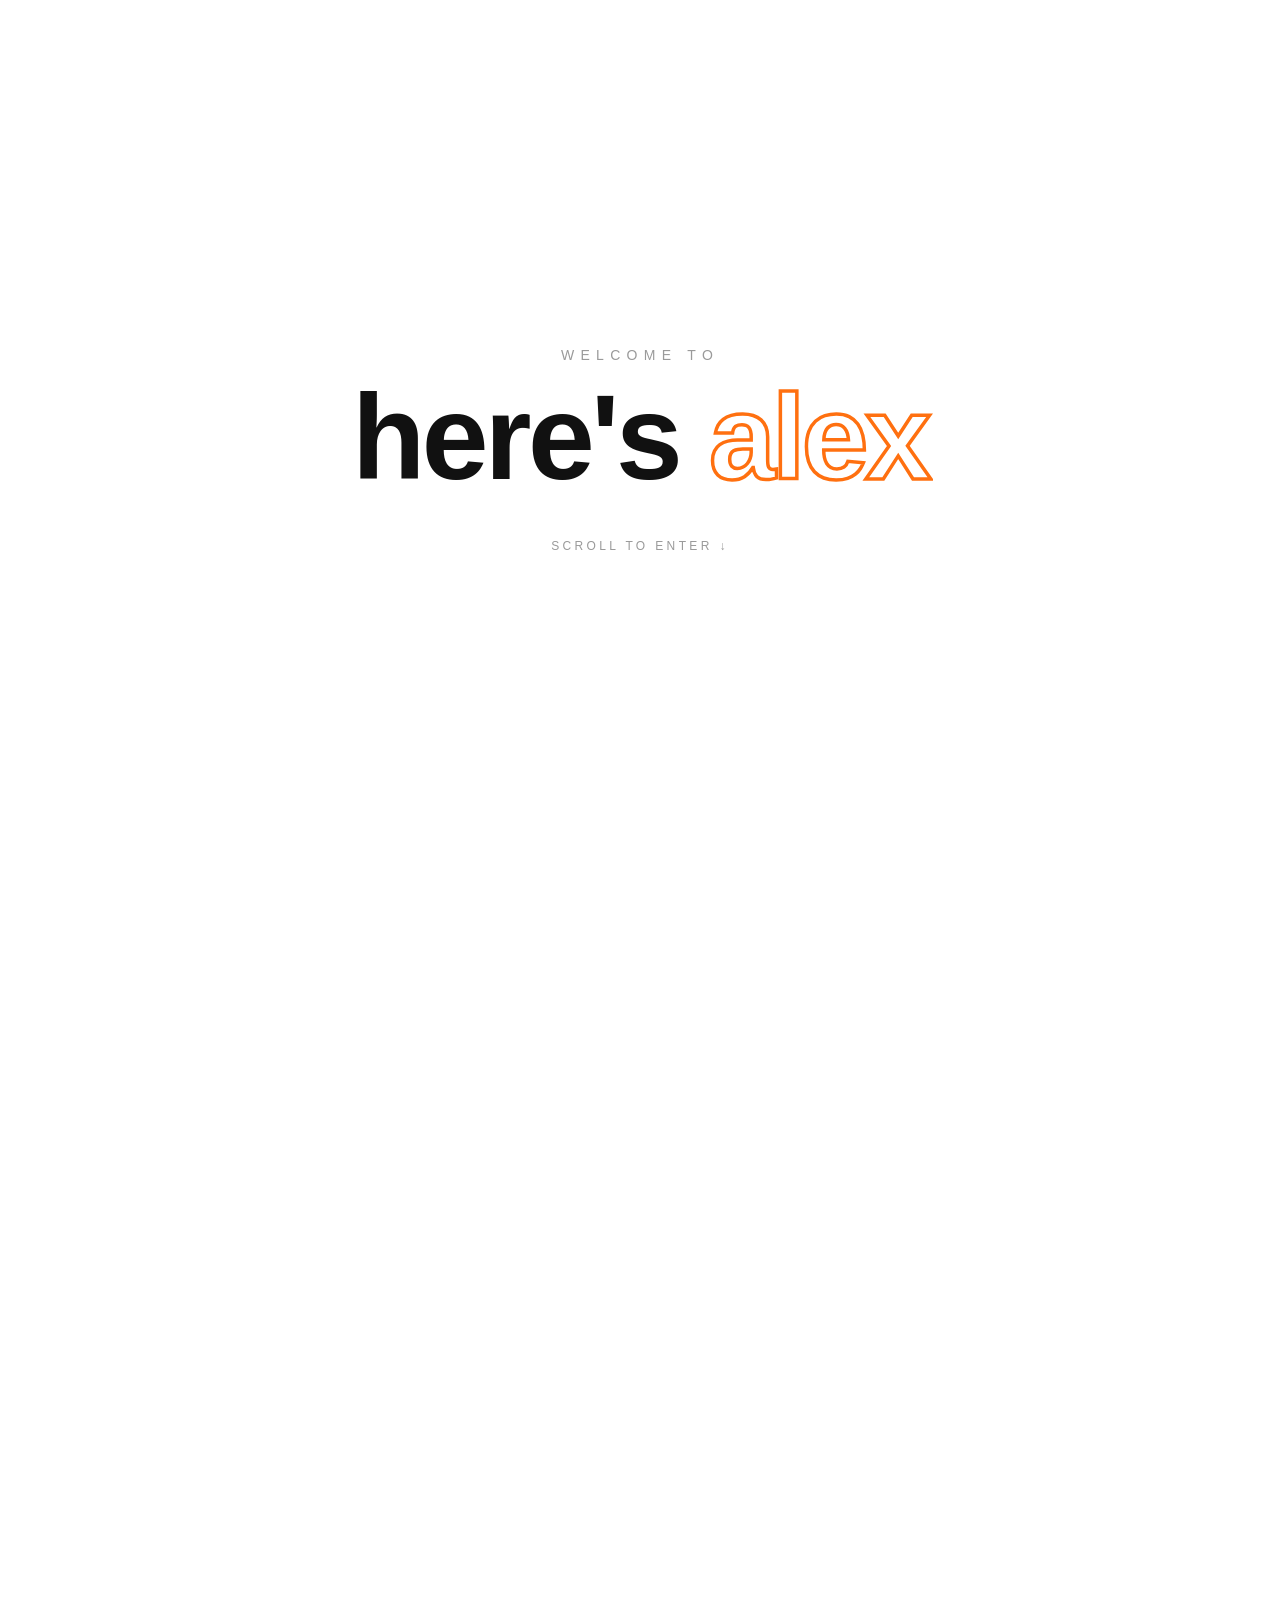
==== commit 50dca6b0: "Contact card: rename title to Lets Connect and animate the social dots Dots render in distinct color" ====
--- a/index.html
+++ b/index.html
@@ -183,7 +183,7 @@
             <span class="tl-node"></span>
             <article class="tl-box" data-reveal>
               <span class="tl-year">07 · contact</span>
-              <h2 class="tl-title">Say hello</h2>
+              <h2 class="tl-title">Let's Connect</h2>
               <p class="tl-text"><a href="mailto:mohammed.al@northeastern.edu" style="color:inherit;text-decoration:none">mohammed.al@northeastern.edu</a></p>
               <div class="socials"><span></span><span></span><span></span><span></span></div>
               <a class="pill dark" href="https://dot.cards/alexmohammed" target="_blank" rel="noopener">Get in touch ↗</a>
--- a/styles.css
+++ b/styles.css
@@ -684,15 +684,20 @@
   border-radius: 50%;
   background: #ff7010;
 }
-.socials { display: flex; gap: 10px; margin: 16px 0 20px; }
+.socials { display: flex; gap: 12px; margin: 18px 0 22px; align-items: center; }
 .socials span {
-  width: 30px; height: 30px;
+  width: 18px; height: 18px;
   border-radius: 50%;
-  background: var(--swatch);
-  transition: background 0.25s var(--ease);
-  cursor: pointer;
-}
-.socials span:hover { background: var(--ink); }
+  display: inline-block;
+  /* bob up-and-down in a staggered wave + continuously cycle colors */
+  animation: socialWave 1.5s ease-in-out infinite, socialHue 4s linear infinite;
+}
+.socials span:nth-child(1) { background: #ff7010; animation-delay: 0s,    0s; }
+.socials span:nth-child(2) { background: #ff3d81; animation-delay: 0.15s, 0s; }
+.socials span:nth-child(3) { background: #3d7bff; animation-delay: 0.30s, 0s; }
+.socials span:nth-child(4) { background: #2bd67b; animation-delay: 0.45s, 0s; }
+@keyframes socialWave { 0%, 100% { transform: translateY(0); } 50% { transform: translateY(-9px); } }
+@keyframes socialHue  { from { filter: hue-rotate(0deg); } to { filter: hue-rotate(360deg); } }
 
 /* ---------- live activity HUD ---------- */
 .hud {
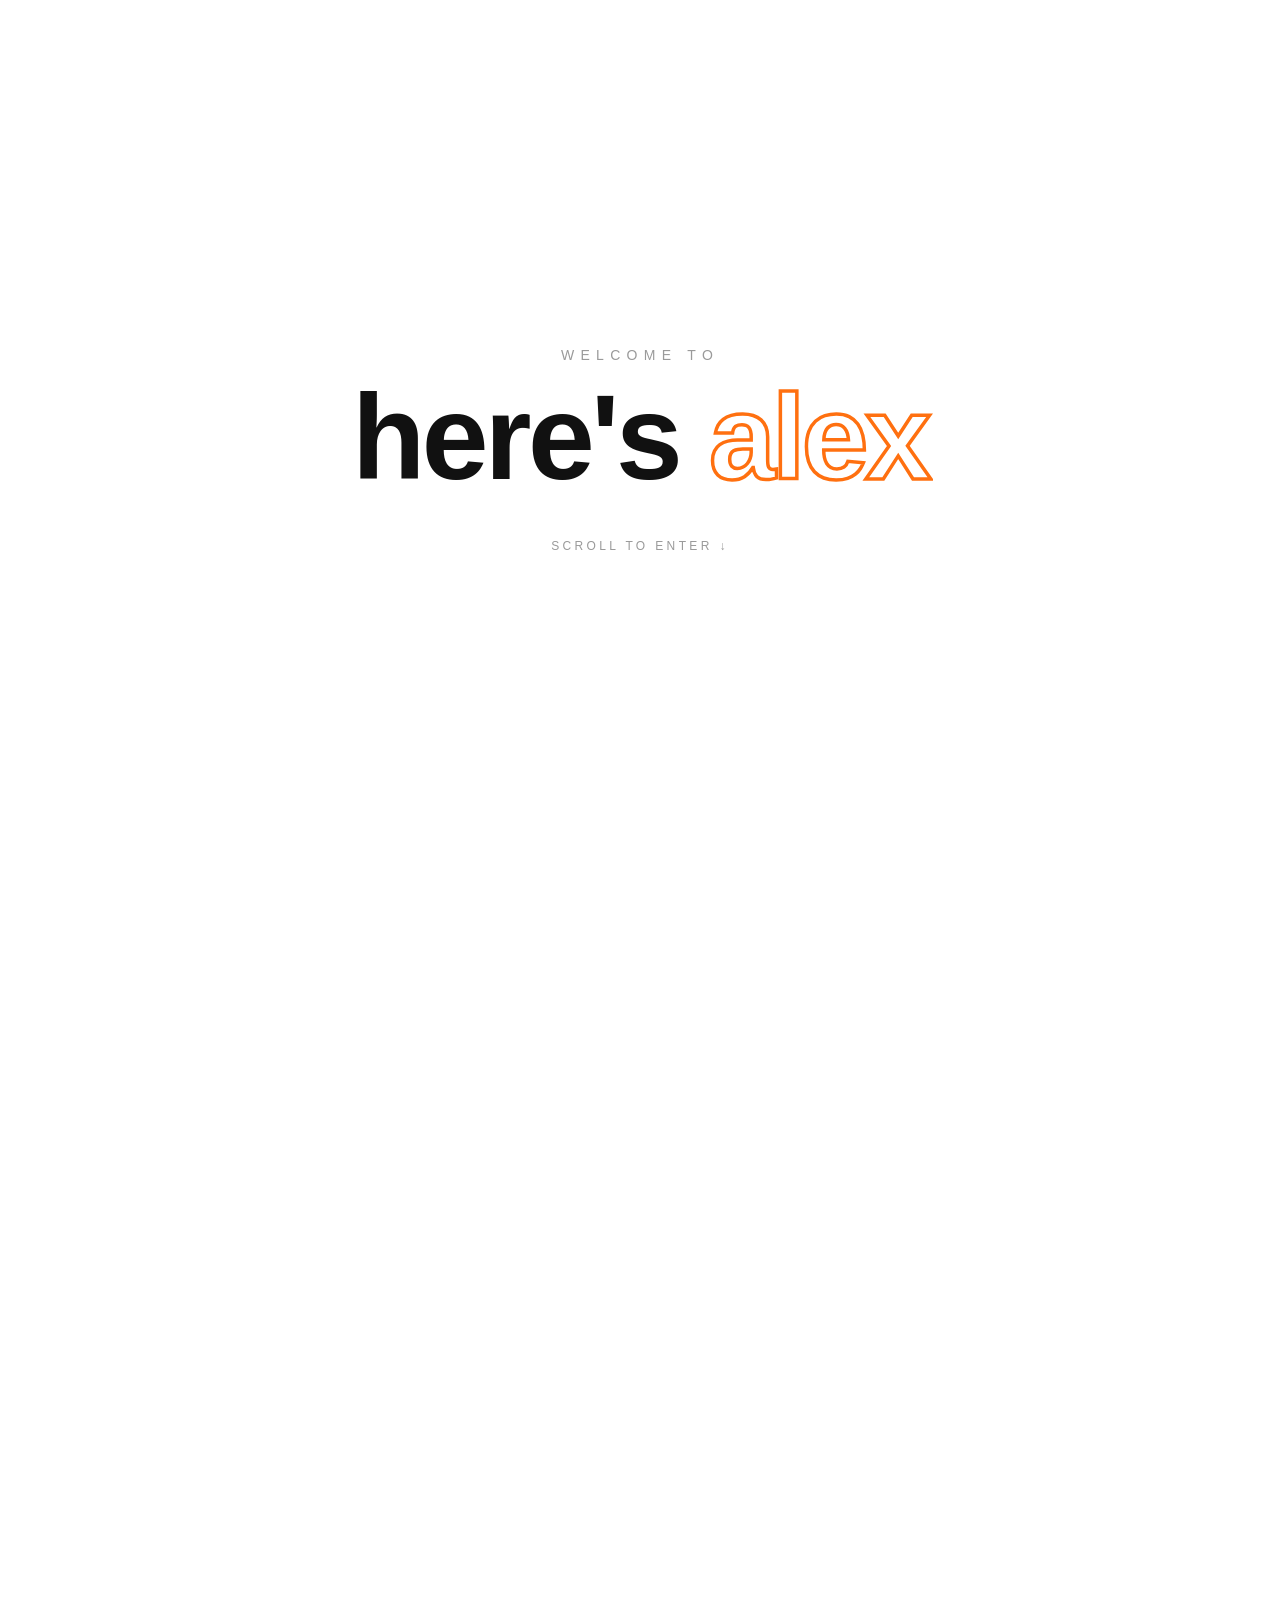
==== commit 81c95123: "Tool grid: MySQL + asana up top, centered banner, pulsing boxes, cleaner logos - Add MySQL and asana" ====
--- a/index.html
+++ b/index.html
@@ -203,12 +203,14 @@
             <span class="feature-mark">alex's toolbox</span>
             <span class="feature-pill">the essentials</span>
           </div>
+          <div class="tool-card"><img src="assets/mysql_PNG23.png" alt="" /></div>
+          <div class="tool-card"><img src="assets/asana.png" alt="" /></div>
           <div class="tool-card"><img src="assets/2.png" alt="" /></div>
           <div class="tool-card"><img src="assets/3.png" alt="" /></div>
-          <div class="tool-card"><img src="assets/4.png" alt="" /></div>
+          <div class="tool-card"><img src="assets/tiktokkkkk.png" alt="" /></div>
           <div class="tool-card"><img src="assets/8.png" alt="" /></div>
           <div class="tool-card"><img src="assets/6.png" alt="" /></div>
-          <div class="tool-card"><img src="assets/7.png" alt="" /></div>
+          <div class="tool-card"><img src="assets/figmaaaa.png" alt="" /></div>
         </div>
       </section>
 
--- a/styles.css
+++ b/styles.css
@@ -762,6 +762,17 @@
   max-height: 54%;
   object-fit: contain;   /* original colors — no masking / silhouette */
 }
+/* the boxes gently pulse (not the logos); the feature banner stays still */
+.tool-card:not(.tool-feature) { animation: toolPulse 2.8s ease-in-out infinite; will-change: transform; }
+.tools-grid .tool-card:nth-child(even) { animation-delay: 1.4s; }   /* offset = soft wave */
+@keyframes toolPulse { 0%, 100% { transform: scale(1); } 50% { transform: scale(1.035); } }
+/* a lone last card (odd count) sits centered on its row instead of hugging the left */
+.tool-card.tool-solo {
+  grid-column: 1 / -1;
+  justify-self: center;
+  width: calc((100% - 54px) / 4);   /* one column: (grid width - 3 gaps of 18px) / 4 */
+  aspect-ratio: 1 / 1;
+}
 /* empty placeholder cards get the image icon */
 .tool-card:empty {
   background-image: url("data:image/svg+xml,%3Csvg%20xmlns='http://www.w3.org/2000/svg'%20viewBox='0%200%2024%2024'%20fill='none'%20stroke='%23b0b0b0'%20stroke-width='1.5'%20stroke-linecap='round'%20stroke-linejoin='round'%3E%3Crect%20x='3'%20y='3'%20width='18'%20height='18'%20rx='2'/%3E%3Ccircle%20cx='8.5'%20cy='8.5'%20r='1.6'/%3E%3Cpath%20d='M21%2015l-5-5L5%2021'/%3E%3C/svg%3E");
@@ -770,7 +781,7 @@
   background-size: 40px;
   opacity: 0.7;
 }
-/* slim featured banner — small + centered so the tools stay the main point */
+/* centered banner on the top row */
 .tool-feature {
   grid-column: 2 / 4;
   grid-row: 1;
@@ -871,6 +882,7 @@
   .toolkit-head { padding: 0 18px; }
   .tools-grid { grid-template-columns: repeat(2, 1fr); }
   .tool-feature { grid-column: 1 / 3; grid-row: auto; aspect-ratio: 16 / 6; }
+  .tool-card.tool-solo { width: calc((100% - 18px) / 2); }   /* one of 2 columns */
 }
 
 /* ---------- custom image cursor (site-wide, incl. clickable elements) ---------- */
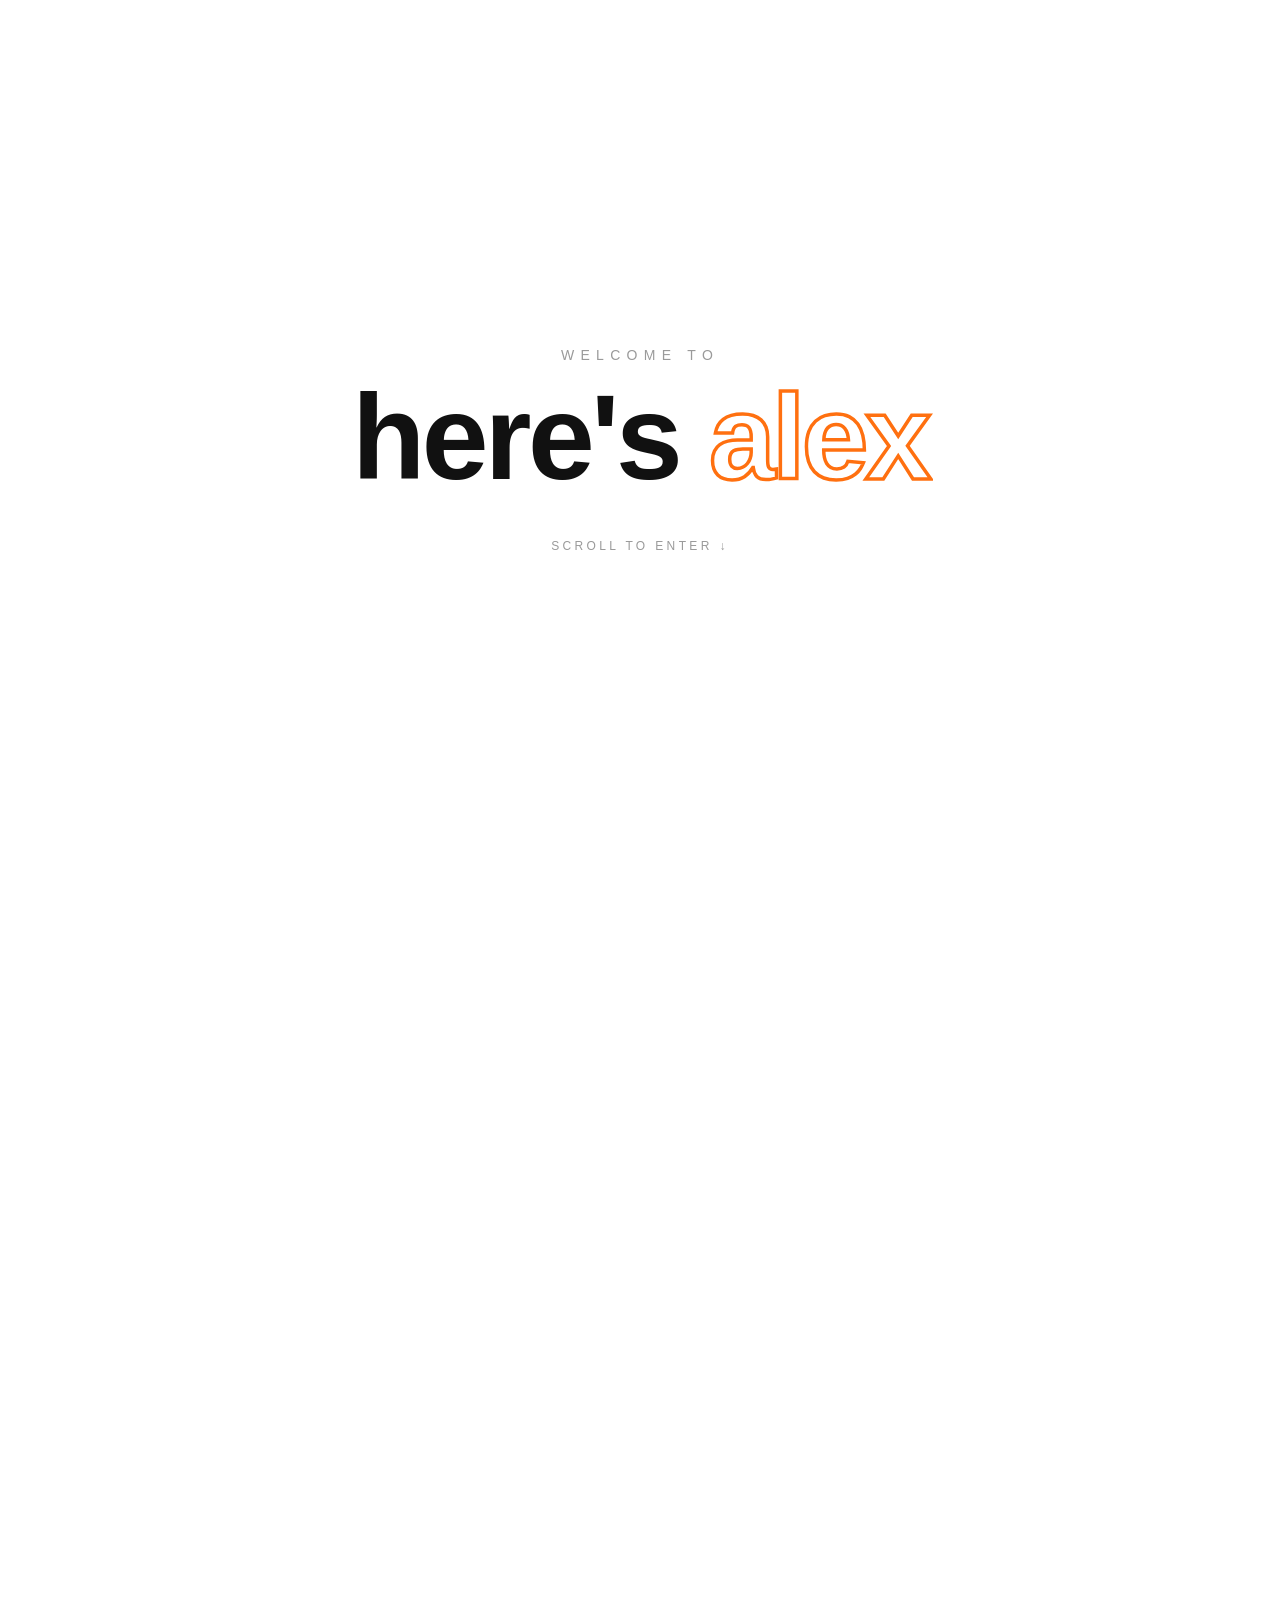
==== commit 0c7d0a05: "Split the site into separate pages for work, experience, and contact The portfolio was a single scro" ====
--- a/index.html
+++ b/index.html
@@ -23,7 +23,13 @@
     <!-- fixed header (lives outside the smooth-scroll wrapper) -->
     <header class="nav" id="nav">
       <div class="nav-in">
-        <span class="logo">alex</span>
+        <a class="logo" href="index.html">alex</a>
+        <nav class="nav-links" aria-label="Main">
+          <a href="index.html" class="is-current" aria-current="page">home</a>
+          <a href="work/index.html">work</a>
+          <a href="experience/index.html">experience</a>
+          <a href="contact/index.html">contact</a>
+        </nav>
         <div class="nav-right">
           <button class="theme-btn" id="themeBtn" aria-label="Toggle dark mode" title="Toggle dark mode">
             <svg class="ic-moon" viewBox="0 0 24 24" aria-hidden="true"><path d="M21 12.8A9 9 0 1 1 11.2 3a7 7 0 0 0 9.8 9.8z"/></svg>
@@ -65,129 +71,57 @@
         </div>
       </section>
 
-      <!-- story: experience + resume viewer -->
+      <!-- featured work: each card opens its own page -->
       <div class="wrap">
-        <section class="story">
-          <article class="panel panel-exp" data-reveal style="--dx:-90px">
-            <!-- LEFT: sleek clickable resume preview with version tabs -->
-            <div class="exp-resume">
-              <!-- pick a résumé version; edit data-file / data-download to add your own -->
-              <div class="resume-tabs" id="resumeTabs" role="tablist" aria-label="Choose a résumé version">
-                <button class="resume-tab is-active" role="tab" aria-selected="true"
-                        data-file="assets/JPMC_Alex_Mohammed_Resume%20%282%29.pdf"
-                        data-download="Alex_Mohammed_Finance_Resume.pdf">Finance</button>
-                <button class="resume-tab" role="tab" aria-selected="false"
-                        data-file="assets/Marketing_Resume.pdf"
-                        data-download="Alex_Mohammed_Marketing_Resume.pdf">Marketing</button>
-                <button class="resume-tab" role="tab" aria-selected="false"
-                        data-file="assets/Data_Resume.pdf"
-                        data-download="Alex_Mohammed_Data_Resume.pdf">Data Science</button>
-              </div>
-
-              <a class="resume-frame" id="resumeFrame" href="assets/JPMC_Alex_Mohammed_Resume%20%282%29.pdf" target="_blank" rel="noopener" aria-label="Open résumé in a new tab">
-                <span class="resume-crop" id="resumeCrop">
-                  <object class="resume-doc" data="assets/JPMC_Alex_Mohammed_Resume%20%282%29.pdf#toolbar=0&navpanes=0&scrollbar=0&statusbar=0&view=FitH" type="application/pdf">
-                    <span class="resume-fallback">
-                      <span class="resume-fallback-ic">📄</span>
-                      <span>Drop this résumé in as a PDF (in the site folder) and it'll preview right here.</span>
-                    </span>
-                  </object>
-                </span>
-                <span class="resume-overlay"><span class="resume-cta">View résumé ↗</span></span>
-              </a>
-              <div class="resume-actions">
-                <a class="pill" id="resumeDownload" href="assets/JPMC_Alex_Mohammed_Resume%20%282%29.pdf" download="Alex_Mohammed_Finance_Resume.pdf">Download résumé ↓</a>
-              </div>
+        <section class="feat" data-reveal style="--dx:0">
+          <div class="feat-head">
+            <div>
+              <span class="tl-year">selected work</span>
+              <h2 class="feat-title">Things I've built</h2>
             </div>
-
-            <!-- RIGHT: experience copy -->
-            <div class="exp-copy">
-              <span class="tl-year">02 · experience</span>
-              <h2 class="panel-title">Experience</h2>
-              <ul class="tl-list">
-                <li><span>2026 —</span> Founder · Sowin</li>
-                <li><span>2026 —</span> Incoming Analyst · Wayfair</li>
-                <li><span>2025 —</span> Marketing Manager · CSDS, Northeastern</li>
-                <li><span>2023 —</span> Student Body President · SGA Northeastern</li>
-                <li><span>2021 —</span> Founder · Alex's Eatery</li>
-              </ul>
-              <p class="tl-text">Founder at heart — from a 5k-MRR baked-goods business to 700k+ monthly organic impressions in marketing, now building a Christian social platform and joining Wayfair as an analyst.</p>
-            </div>
-          </article>
-        </section>
-      </div>
-
-      <!-- timeline -->
-      <div class="wrap">
-        <section class="timeline" id="timeline">
-          <div class="tl-line"><span class="tl-fill" id="tlFill"></span></div>
-          <span class="tl-arrow" id="tlArrow"></span>
-
-          <div class="tl-item left">
-            <span class="tl-node"></span>
-            <article class="tl-box" data-reveal>
-              <span class="tl-year">03 · hackathon</span>
-              <h2 class="tl-title">Math Monsters</h2>
-              <div class="ph"><img src="assets/Math%20Monsters%20%2830%29.png" alt="Math Monsters" /></div>
-              <ul class="tl-bullets">
-                <li>Gamified math-learning app built at PawHacks; I led UI/UX and frontend.</li>
-                <li>Shipped a working demo and pitch deck.</li>
-                <li>Won the hackathon's gaming track.</li>
-              </ul>
-              <a class="pill" href="https://devpost.com/software/math-monsters" target="_blank" rel="noopener">View project ↗</a>
-            </article>
+            <a class="pill" href="work/index.html">See all work →</a>
           </div>
 
-          <div class="tl-item right">
-            <span class="tl-node"></span>
-            <article class="tl-box" data-reveal>
-              <span class="tl-year">04 · startup</span>
-              <h2 class="tl-title">Sowin</h2>
-              <div class="ph"><img src="assets/updated%20figma%20design.png" alt="Sowin app profile view" style="object-position: center bottom;" /></div>
-              <p class="tl-text">Founder — building a Christian social + Bible platform from the ground up. Live on the App Store.</p>
-              <a class="pill" href="https://apps.apple.com/us/app/sowin-social-bible-app/id6761856289" target="_blank" rel="noopener">View on App Store ↗</a>
-            </article>
-          </div>
+          <div class="work-grid">
+            <a class="work-card" href="work/sowin/index.html">
+              <span class="work-shot"><img src="assets/updated%20figma%20design.png" alt="" style="object-position: center bottom;" /></span>
+              <span class="work-meta">
+                <span class="work-kicker">startup · 2026</span>
+                <span class="work-name">Sowin</span>
+                <span class="work-blurb">A Christian social + Bible platform, built from the ground up and live on the App Store.</span>
+                <span class="work-go">Read the story →</span>
+              </span>
+            </a>
 
-          <div class="tl-item left">
-            <span class="tl-node"></span>
-            <article class="tl-box" data-reveal>
-              <span class="tl-year">05 · project</span>
-              <h2 class="tl-title">Markowitz Portfolio Optimization</h2>
-              <ul class="tl-bullets">
-                <li>Solved the tangent (max-Sharpe) portfolio across 13 stocks with mean-variance optimization — building the full covariance matrix and inverting it to derive the optimal weights.</li>
-                <li>Ran a CAPM single-index regression on every stock for beta, Jensen's alpha, R², and firm-specific risk, with complete ANOVA output (t-stats, p-values, 95% CIs).</li>
-                <li>Benchmarked risk-adjusted performance — annualized Sharpe, M², information ratio, and tracking error — against the SPY market index.</li>
-                <li>Built a Treynor-Black Single Index Model portfolio and a $1,000 allocation; both it and the tangent portfolio beat the market (annualized Sharpe &gt; 1.18).</li>
-              </ul>
-              <a class="pill" href="assets/Markowitz%20Analysis%20.xlsx" download>View the model ↓</a>
-            </article>
-          </div>
+            <a class="work-card" href="work/math-monsters/index.html">
+              <span class="work-shot"><img src="assets/Math%20Monsters%20%2830%29.png" alt="" /></span>
+              <span class="work-meta">
+                <span class="work-kicker">hackathon · pawhacks</span>
+                <span class="work-name">Math Monsters</span>
+                <span class="work-blurb">Gamified math-learning app. I led UI/UX and frontend — and we won the gaming track.</span>
+                <span class="work-go">Read the story →</span>
+              </span>
+            </a>
 
-          <div class="tl-item right">
-            <span class="tl-node"></span>
-            <article class="tl-box" data-reveal>
-              <span class="tl-year">06 · hackathon</span>
-              <h2 class="tl-title">Portal Card</h2>
-              <div class="ph"><img src="assets/Portal%20Card.png" alt="Portal Card" /></div>
-              <ul class="tl-bullets">
-                <li>Spearheaded ideation and product direction for the team at Finhacks.</li>
-                <li>Ran project management and led the UI/UX design end-to-end.</li>
-                <li>Won the hackathon.</li>
-              </ul>
-              <a class="pill" href="https://devpost.com/software/portal-card" target="_blank" rel="noopener">View project ↗</a>
-            </article>
-          </div>
+            <a class="work-card" href="work/portal-card/index.html">
+              <span class="work-shot"><img src="assets/Portal%20Card.png" alt="" /></span>
+              <span class="work-meta">
+                <span class="work-kicker">hackathon · finhacks</span>
+                <span class="work-name">Portal Card</span>
+                <span class="work-blurb">Led ideation, product direction, and end-to-end UI/UX. First place.</span>
+                <span class="work-go">Read the story →</span>
+              </span>
+            </a>
 
-          <div class="tl-item left">
-            <span class="tl-node"></span>
-            <article class="tl-box" data-reveal>
-              <span class="tl-year">07 · contact</span>
-              <h2 class="tl-title">Let's Connect</h2>
-              <p class="tl-text"><a href="mailto:mohammed.al@northeastern.edu" style="color:inherit;text-decoration:none">mohammed.al@northeastern.edu</a></p>
-              <div class="socials"><span></span><span></span><span></span><span></span></div>
-              <a class="pill dark" href="https://dot.cards/alexmohammed" target="_blank" rel="noopener">Get in touch ↗</a>
-            </article>
+            <a class="work-card" href="work/markowitz/index.html">
+              <span class="work-shot work-shot-alt"><span class="work-glyph">Σ</span></span>
+              <span class="work-meta">
+                <span class="work-kicker">quant · project</span>
+                <span class="work-name">Markowitz Portfolio Optimization</span>
+                <span class="work-blurb">Mean-variance optimization across 13 stocks, with CAPM regressions and full ANOVA output.</span>
+                <span class="work-go">Read the story →</span>
+              </span>
+            </a>
           </div>
         </section>
       </div>
@@ -217,6 +151,12 @@
       <footer class="foot">
         <div class="foot-in">
           <span>© 2026 alex</span>
+          <nav class="foot-links" aria-label="Footer">
+            <a href="index.html">home</a>
+            <a href="work/index.html">work</a>
+            <a href="experience/index.html">experience</a>
+            <a href="contact/index.html">contact</a>
+          </nav>
           <span>built with the web animations api</span>
         </div>
       </footer>
--- a/styles.css
+++ b/styles.css
@@ -892,6 +892,228 @@
   cursor: var(--cursor);
 }
 
+/* ================================================================
+   MULTI-PAGE CHROME
+   Shared by index.html, work/, experience/, contact/, and each
+   work/<project>/ page. Paths inside url() stay relative to this
+   stylesheet (always at the repo root), so they resolve from any depth.
+   ================================================================ */
+
+/* ---------- nav links ---------- */
+.logo { text-decoration: none; }
+.nav-links { display: flex; align-items: center; gap: 26px; }
+.nav-links a {
+  position: relative;
+  font-size: 14px;
+  letter-spacing: 0.02em;
+  color: var(--soft);
+  text-decoration: none;
+  padding: 4px 0;
+  transition: color 0.25s var(--ease);
+}
+.nav-links a:hover { color: var(--ink); }
+.nav-links a::after {   /* orange underline that wipes in from the left */
+  content: "";
+  position: absolute;
+  left: 0; right: 0; bottom: -2px;
+  height: 2px;
+  background: #ff7010;
+  transform: scaleX(0);
+  transform-origin: left;
+  transition: transform 0.3s var(--ease);
+}
+.nav-links a:hover::after { transform: scaleX(1); }
+.nav-links a.is-current { color: var(--ink); font-weight: 600; }
+.nav-links a.is-current::after { transform: scaleX(1); }
+
+/* ---------- footer links ---------- */
+.foot-links { display: flex; gap: 18px; }
+.foot-links a { color: var(--muted); text-decoration: none; transition: color 0.25s var(--ease); }
+.foot-links a:hover { color: var(--ink); }
+
+/* ---------- sub-page hero (work / experience / contact / project) ---------- */
+.page-hero { padding: 150px 0 30px; }
+.page-title {
+  font-size: clamp(34px, 6vw, 64px);
+  font-weight: 800;
+  letter-spacing: -0.03em;
+  line-height: 1.04;
+  margin: 10px 0 0;
+}
+.page-sub { margin-top: 20px; max-width: 54ch; font-size: 16px; color: var(--soft); line-height: 1.65; }
+
+.crumb {
+  display: inline-block;
+  font-size: 13px;
+  color: var(--muted);
+  text-decoration: none;
+  margin-bottom: 18px;
+  transition: color 0.25s var(--ease), transform 0.25s var(--ease);
+}
+.crumb:hover { color: var(--ink); transform: translateX(-3px); }
+
+/* ---------- featured work (home) ---------- */
+.feat { padding: 40px 0 20px; }
+.feat-head {
+  display: flex;
+  align-items: flex-end;
+  justify-content: space-between;
+  gap: 24px;
+  flex-wrap: wrap;
+  margin-bottom: 30px;
+}
+.feat-title { font-size: clamp(26px, 4vw, 40px); font-weight: 800; letter-spacing: -0.02em; margin-top: 6px; }
+.feat-head .pill { text-decoration: none; display: inline-block; }
+
+.work-grid { display: grid; grid-template-columns: repeat(2, 1fr); gap: 22px; }
+/* same frame 10 9-slice as .tl-box so the cards feel native to the set */
+.work-card {
+  display: block;
+  text-decoration: none;
+  color: #f5f5f7;
+  border-style: solid;
+  border-width: 22px;
+  border-color: transparent;
+  border-image: url("assets/frame%2010.png") 83 98 110 98 fill stretch;
+  transition: transform 0.4s var(--ease);
+}
+.work-card:hover { transform: translateY(-6px); }
+.work-shot {
+  display: block;
+  position: relative;
+  aspect-ratio: 16 / 10;
+  overflow: hidden;
+  border-radius: 12px;
+  background: #15151d;
+}
+.work-shot img { position: absolute; inset: 0; width: 100%; height: 100%; object-fit: cover; transition: transform 0.6s var(--ease); }
+.work-card:hover .work-shot img { transform: scale(1.05); }
+.work-shot-alt { display: grid; place-items: center; }
+.work-glyph { font-size: 64px; font-weight: 800; color: #ff7010; line-height: 1; }
+.work-meta { display: block; padding: 16px 2px 2px; }
+.work-kicker { display: block; font-size: 11px; letter-spacing: 0.22em; text-transform: uppercase; color: rgba(255, 255, 255, 0.55); }
+.work-name { display: block; font-size: 20px; font-weight: 700; letter-spacing: -0.01em; margin: 8px 0; }
+.work-blurb { display: block; font-size: 13.5px; line-height: 1.6; color: rgba(255, 255, 255, 0.72); }
+.work-go { display: inline-block; margin-top: 14px; font-size: 13px; color: #ff7010; }
+.work-card:hover .work-go { text-decoration: underline; }
+
+/* ---------- timeline boxes that open a project page ---------- */
+.tl-box-link { display: block; text-decoration: none; transition: transform 0.4s var(--ease); }
+.tl-box-link:hover { transform: translateY(-5px); }
+.tl-box-link .tl-title { transition: color 0.25s var(--ease); }
+.tl-box-link:hover .tl-title { color: #ff7010; }
+
+/* ---------- project detail page ---------- */
+.proj { padding: 10px 0 40px; }
+.proj-shot {
+  position: relative;
+  aspect-ratio: 16 / 9;
+  overflow: hidden;
+  border-radius: 18px;
+  background: #15151d;
+  margin-bottom: 44px;
+}
+.proj-shot img { position: absolute; inset: 0; width: 100%; height: 100%; object-fit: cover; }
+.proj-shot-alt { display: grid; place-items: center; }
+.proj-glyph { font-size: clamp(70px, 14vw, 150px); font-weight: 800; color: #ff7010; line-height: 1; }
+
+.proj-grid { display: grid; grid-template-columns: 1fr 300px; gap: 48px; align-items: start; }
+.proj-body p { font-size: 15.5px; line-height: 1.75; color: var(--soft); margin-bottom: 8px; }
+.proj-h { font-size: 13px; letter-spacing: 0.18em; text-transform: uppercase; color: var(--muted); margin: 34px 0 14px; }
+.proj-h:first-child { margin-top: 0; }
+.proj-list { list-style: none; margin: 0; padding: 0; }
+.proj-list li { position: relative; padding: 9px 0 9px 22px; font-size: 15px; line-height: 1.65; color: var(--soft); }
+.proj-list li::before {
+  content: "";
+  position: absolute;
+  left: 2px; top: 17px;
+  width: 6px; height: 6px;
+  border-radius: 50%;
+  background: #ff7010;
+}
+.proj-media { margin-top: 16px; max-width: 320px; border-radius: 14px; overflow: hidden; background: #15151d; }
+.proj-media video { display: block; width: 100%; height: auto; }
+
+/* facts sidebar — deliberately NOT position:sticky: the smooth-scroll wrapper is
+   position:fixed + transformed, so sticky has no real scrollport to anchor to */
+.proj-facts {
+  padding: 26px;
+  border-radius: 16px;
+  color: #f5f5f7;
+  background: rgba(12, 12, 20, 0.94);
+  border: 1px solid rgba(255, 255, 255, 0.07);
+  box-shadow: inset 0 1px 0 rgba(150, 120, 175, 0.28), 0 26px 60px rgba(0, 0, 0, 0.38);
+}
+.proj-facts-h { font-size: 11px; letter-spacing: 0.22em; text-transform: uppercase; color: rgba(255, 255, 255, 0.55); margin-bottom: 16px; }
+.proj-dl { margin: 0; }
+.proj-dl dt { font-size: 11px; letter-spacing: 0.12em; text-transform: uppercase; color: rgba(255, 255, 255, 0.45); margin-top: 14px; }
+.proj-dl dt:first-child { margin-top: 0; }
+.proj-dl dd { margin: 4px 0 0; font-size: 14px; line-height: 1.5; }
+.proj-cta {
+  display: block;
+  margin-top: 24px;
+  text-align: center;
+  text-decoration: none;
+  background: #fff;
+  color: #111;
+  border-color: #fff;
+}
+.proj-cta:hover { opacity: 0.85; background: #fff; color: #111; }
+
+/* ---------- prev / next project ---------- */
+.proj-next {
+  display: grid;
+  grid-template-columns: 1fr 1fr;
+  gap: 18px;
+  padding: 20px 0 40px;
+  border-top: 1px solid var(--line);
+}
+.proj-next-link { display: block; padding: 22px 0; text-decoration: none; color: var(--ink); transition: transform 0.3s var(--ease); }
+.proj-next-link.is-next { text-align: right; }
+.proj-next-link:hover { transform: translateX(-4px); }
+.proj-next-link.is-next:hover { transform: translateX(4px); }
+.proj-next-dir { display: block; font-size: 11px; letter-spacing: 0.2em; text-transform: uppercase; color: var(--muted); }
+.proj-next-name { display: block; margin-top: 8px; font-size: 18px; font-weight: 700; letter-spacing: -0.01em; transition: color 0.25s var(--ease); }
+.proj-next-link:hover .proj-next-name { color: #ff7010; }
+
+/* ---------- cross-page CTA band ---------- */
+.cta-band { text-align: center; padding: 70px 0 90px; }
+.cta-title { font-size: clamp(24px, 3.4vw, 34px); font-weight: 800; letter-spacing: -0.02em; }
+.cta-sub { margin: 12px 0 26px; color: var(--soft); font-size: 15px; }
+.cta-band .pill { display: inline-block; text-decoration: none; }
+
+/* ---------- contact page ---------- */
+.contact-wrap { display: grid; place-items: center; padding: 10px 0 20px; }
+.contact-card { width: min(520px, 100%); text-align: center; }
+.contact-card .socials { justify-content: center; }
+.contact-mail { color: inherit; text-decoration: none; }
+.contact-mail:hover { color: #ff7010; }
+
+/* ---------- multi-page responsive ---------- */
+@media (max-width: 860px) {
+  .proj-grid { grid-template-columns: 1fr; gap: 32px; }
+}
+@media (max-width: 760px) {
+  .nav-links { gap: 16px; }
+  .nav-links a { font-size: 13px; }
+  .page-hero { padding: 120px 0 20px; }
+  .work-grid { grid-template-columns: 1fr; }
+  .feat-head { flex-direction: column; align-items: flex-start; }
+  .proj-next { grid-template-columns: 1fr; gap: 0; }
+  .proj-next-link.is-next { text-align: left; }
+  .proj-next-link:hover, .proj-next-link.is-next:hover { transform: translateX(0); }
+  .foot-in { flex-direction: column; align-items: center; gap: 14px; text-align: center; }
+  .foot-links { flex-wrap: wrap; justify-content: center; }
+}
+@media (max-width: 560px) {
+  /* nav wraps to two rows: logo + theme toggle, then the links underneath */
+  .nav-in { flex-wrap: wrap; justify-content: space-between; gap: 6px 14px; }
+  .nav-links { order: 3; width: 100%; justify-content: center; gap: 14px; }
+  .nav-links a { font-size: 12px; }
+  .page-hero { padding: 150px 0 20px; }
+  .hero { padding-top: 200px; }
+}
+
 /* ---------- reduced motion ---------- */
 @media (prefers-reduced-motion: reduce) {
   *, *::before, *::after { animation-duration: 0.001ms !important; animation-iteration-count: 1 !important; transition-duration: 0.001ms !important; }
